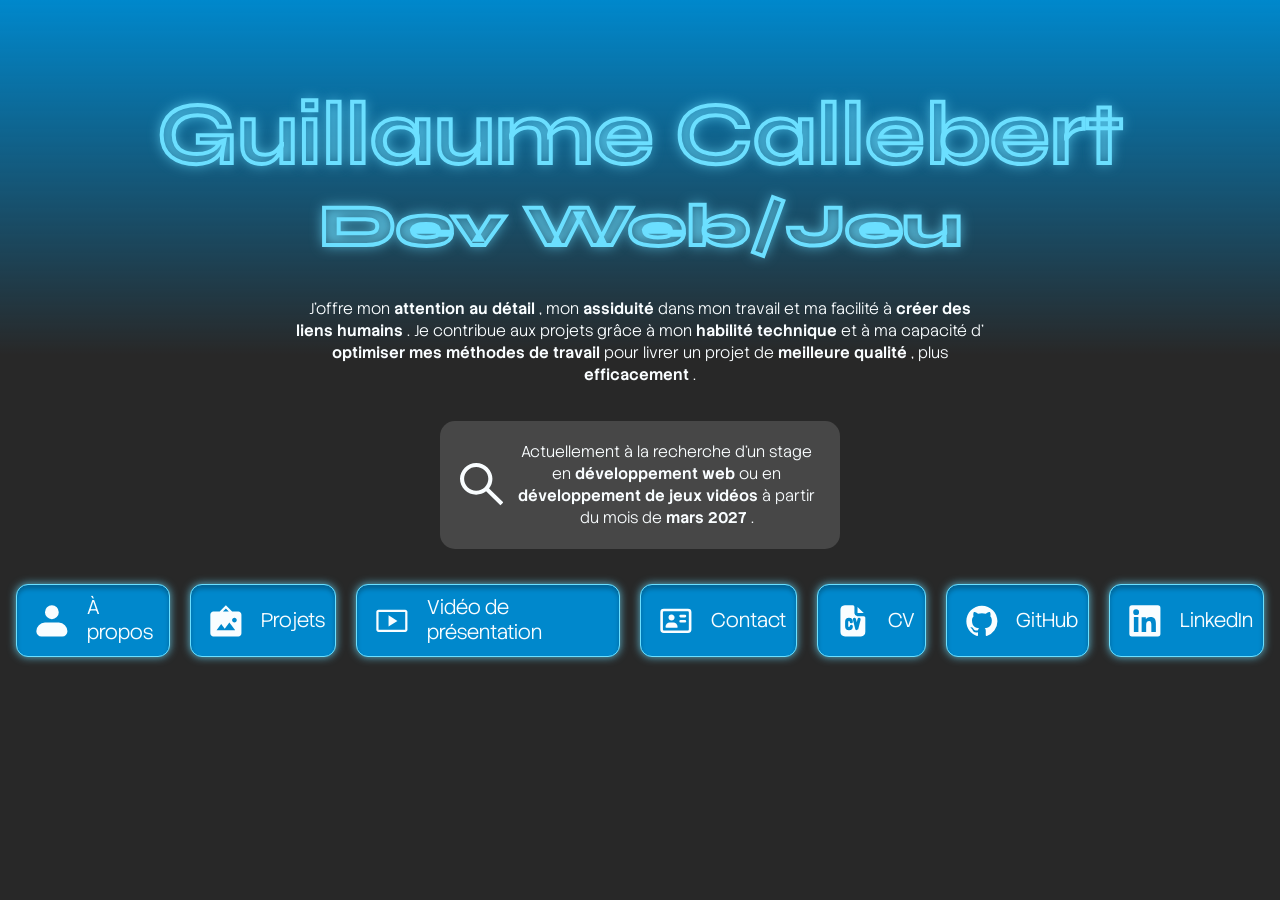
==== index.html @ 810b23ae "rerefix" ====
<!doctype html>
<html lang="fr">

<head>
    <meta charset="utf-8" />
    <meta name="viewport" content="width=device-width, initial-scale=1.0" />
    <title>Guillaume Callebert</title>

    <link rel="stylesheet" href="styles/main.css" />

    <script src="scripts/main.js" defer></script>
</head>

<body style="position: relative">
    <div class="contactmodal modalhidden" data-component="ContactModal">
        <div class="contactmodalbox">
            <div class="contactintro">
                <h1>Je pique votre curiosité?</h1>
            </div>
            <div class="contactmethods">
                <div class="contactmethodstop">
                    <div class="contactmethod">
                        <h4>Par téléphone</h4>
                        <a class="button" href="tel:+15149223004">
                            <div class="button-icon">
                                <svg class="icon icon--md icon--stroke">
                                    <use href="#icon-Phone"></use>
                                </svg>
                            </div>
                            <div class="button-title">(514) 922-3004</div>
                        </a>
                    </div>
                    <div class="contactmethod">
                        <h4>Par texto</h4>
                        <a class="button" href="sms:+15149223004">
                            <div class="button-icon">
                                <svg class="icon icon--md">
                                    <use href="#icon-Text"></use>
                                </svg>
                            </div>
                            <div class="button-title">(514) 922-3004</div>
                        </a>
                    </div>
                </div>
                <div class="contactmethodsbottom">
                    <div class="contactmethod">
                        <h4>Par courriel</h4>
                        <a class="button" href="mailto:gcallebert@outlook.com">
                            <div class="button-icon">
                                <svg class="icon icon--md">
                                    <use href="#icon-Mail"></use>
                                </svg>
                            </div>
                            <div class="button-title">gcallebert@outlook.com</div>
                        </a>
                    </div>
                </div>
            </div>
            <div class="button modalclose">
                <div class="button-icon">
                    <svg class="icon icon--md icon--circle">
                        <use href="#icon-Exit"></use>
                    </svg>
                </div>
                <div class="button-title">Fermer</div>
            </div>
        </div>
    </div>
    <div class="hub">
        <div class="wrapper">
            <div class="logo-name">
                <div class="top">Guillaume Callebert</div>
                <div class="bottom">Dev Web/Jeu</div>
            </div>
            <div class="intro-text">
                <p>
                    J’offre mon
                    <strong>attention au détail</strong>
                    , mon
                    <strong>assiduité</strong>
                    dans mon travail et ma facilité à
                    <strong>créer des liens humains</strong>
                    . Je contribue aux projets grâce à mon
                    <strong>habilité technique</strong>
                    et à ma capacité d’
                    <strong>optimiser mes méthodes de travail</strong>
                    pour livrer un projet de
                    <strong>meilleure qualité</strong>
                    , plus
                    <strong>efficacement</strong>
                    .
                </p>
            </div>
            <div class="status-box">
                <svg class="icon icon--lg">
                    <use href="#icon-Loupe"></use>
                </svg>
                <p>
                    Actuellement à la recherche d’un stage en
                    <strong>développement web</strong>
                    ou en
                    <strong>développement de jeux vidéos</strong>
                    à partir du mois de
                    <strong>mars 2027</strong>
                    .
                </p>
            </div>
            <div class="button-bar">
                <a class="button hub-button" href="aboutme.html">
                    <div class="button-icon">
                        <svg class="icon icon--md">
                            <use href="#icon-AboutMe"></use>
                        </svg>
                    </div>
                    <div class="button-title">À propos</div>
                </a>
                <a class="button hub-button">
                    <div class="button-icon">
                        <svg class="icon icon--md">
                            <use href="#icon-Projets"></use>
                        </svg>
                    </div>
                    <div class="button-title">Projets</div>
                </a>
                <a class="button hub-button" href="aboutme.html#videopresentation">
                    <div class="button-icon">
                        <svg class="icon icon--md">
                            <use href="#icon-Video"></use>
                        </svg>
                    </div>
                    <div class="button-title">Vidéo de présentation</div>
                </a>
                <a class="button hub-button modalopen">
                    <div class="button-icon">
                        <svg class="icon icon--md">
                            <use href="#icon-Contact"></use>
                        </svg>
                    </div>
                    <div class="button-title">Contact</div>
                </a>
                <a class="button hub-button">
                    <div class="button-icon">
                        <svg class="icon icon--md">
                            <use href="#icon-CV"></use>
                        </svg>
                    </div>
                    <div class="button-title">CV</div>
                </a>
                <a class="button hub-button" href="https://github.com/guillaumecallebert" target="_blank">
                    <div class="button-icon">
                        <svg class="icon icon--md">
                            <use href="#icon-GitHub"></use>
                        </svg>
                    </div>
                    <div class="button-title">GitHub</div>
                </a>
                <a class="button hub-button" href="https://www.linkedin.com/in/guillaumecallebert/" target="_blank">
                    <div class="button-icon">
                        <svg class="icon icon--md">
                            <use href="#icon-Linkedin"></use>
                        </svg>
                    </div>
                    <div class="button-title">LinkedIn</div>
                </a>
            </div>
        </div>
    </div>
</body>

</html>
---- styles/main.css ----
@charset "UTF-8";
@import url("https://fonts.googleapis.com/css2?family=Anonymous+Pro:ital,wght@0,400;0,700;1,400;1,700&family=Stack+Sans+Headline:wght@200..700&family=Stack+Sans+Text:wght@200..700&family=Syne:wght@400..800&display=swap");
/* ==========================================================================
   cover / tools
   ========================================================================== */
/* ==========================================================================
   cover / typo
   ========================================================================== */
/* ==========================================================================
   COLORS / SETTINGS
   ========================================================================== */
:root {
  --color-white: #f9fdff;
  --color-black: #282828;
  --color-primary: #0088cc;
  --color-secondary: #6bdfff;
  --color-bg-primary: var(--color-black);
  --color-bg-secondary: #474747;
}

/* ==========================================================================
   FONTS / SETTINGS
   ========================================================================== */
:root {
  --font-primary: 'Stack Sans Headline', sans-serif;
  --font-secondary: 'Anonymous Pro', monospace;
  --font-text: 'Stack Sans Text', sans-serif;
  --font-logo: 'Syne', sans-serif;
  --font-size-h1: clamp(1.5rem, 0.63vw + 1.31rem, 1.88rem);
  --font-size-h2: clamp(1rem, 0.83vw + 0.75rem, 1.5rem);
  --font-size-h3: clamp(1rem, 0.83vw + 0.75rem, 1.5rem);
  --font-size-content: clamp(0.75rem, 0.42vw + 0.63rem, 1rem);
  --font-size-button: clamp(0.88rem, 0.73vw + 0.66rem, 1.31rem);
  --font-size-logo-top: clamp(2.04rem, 6.9vw + -0.03rem, 6.18rem);
  --font-size-logo-bottom: clamp(1.29rem, 4.72vw + -0.13rem, 4.12rem);
  --font-size-btn-nav: clamp(0.69rem, 0.94vw + 0.41rem, 1.25rem);
}

p {
  margin: 0;
  font-family: var(--font-text);
  font-size: clamp(0.75rem, 0.42vw + 0.63rem, 1rem);
  font-weight: 200;
  line-height: 22px;
}
pstrong {
  font-weight: 600;
}

/* ==========================================================================
   DIMENSIONS / SETTINGS
   ========================================================================== */
:root {
  --spacing-xs: 1rem;
  --spacing-sm: 2rem;
  --spacing-md: 4rem;
  --spacing-lg: 6rem;
  --grid-gap: 30px;
}

/* ==========================================================================
   easing / settings
   ========================================================================== */
/*! normalize.css v8.0.1 | MIT License | github.com/necolas/normalize.css */
/* Document
   ========================================================================== */
/**
 * 1. Correct the line height in all browsers.
 * 2. Prevent adjustments of font size after orientation changes in iOS.
 */
html {
  line-height: 1.15; /* 1 */
  -webkit-text-size-adjust: 100%; /* 2 */
}

/* Sections
   ========================================================================== */
/**
 * Remove the margin in all browsers.
 */
body {
  margin: 0;
}

/**
 * Render the `main` element consistently in IE.
 */
main {
  display: block;
}

/**
 * Correct the font size and margin on `h1` elements within `section` and
 * `article` contexts in Chrome, Firefox, and Safari.
 */
h1 {
  font-size: 2em;
  margin: 0.67em 0;
}

/* Grouping content
   ========================================================================== */
/**
 * 1. Add the correct box sizing in Firefox.
 * 2. Show the overflow in Edge and IE.
 */
hr {
  box-sizing: content-box; /* 1 */
  height: 0; /* 1 */
  overflow: visible; /* 2 */
}

/**
 * 1. Correct the inheritance and scaling of font size in all browsers.
 * 2. Correct the odd `em` font sizing in all browsers.
 */
pre {
  font-family: monospace, monospace; /* 1 */
  font-size: 1em; /* 2 */
}

/* Text-level semantics
   ========================================================================== */
/**
 * Remove the gray background on active links in IE 10.
 */
a {
  background-color: transparent;
}

/**
 * 1. Remove the bottom border in Chrome 57-
 * 2. Add the correct text decoration in Chrome, Edge, IE, Opera, and Safari.
 */
abbr[title] {
  border-bottom: none; /* 1 */
  text-decoration: underline; /* 2 */
  -webkit-text-decoration: underline dotted;
          text-decoration: underline dotted; /* 2 */
}

/**
 * Add the correct font weight in Chrome, Edge, and Safari.
 */
b,
strong {
  font-weight: bolder;
}

/**
 * 1. Correct the inheritance and scaling of font size in all browsers.
 * 2. Correct the odd `em` font sizing in all browsers.
 */
code,
kbd,
samp {
  font-family: monospace, monospace; /* 1 */
  font-size: 1em; /* 2 */
}

/**
 * Add the correct font size in all browsers.
 */
small {
  font-size: 80%;
}

/**
 * Prevent `sub` and `sup` elements from affecting the line height in
 * all browsers.
 */
sub,
sup {
  font-size: 75%;
  line-height: 0;
  position: relative;
  vertical-align: baseline;
}

sub {
  bottom: -0.25em;
}

sup {
  top: -0.5em;
}

/* Embedded content
   ========================================================================== */
/**
 * Remove the border on images inside links in IE 10.
 */
img {
  border-style: none;
}

/* Forms
   ========================================================================== */
/**
 * 1. Change the font styles in all browsers.
 * 2. Remove the margin in Firefox and Safari.
 */
button,
input,
optgroup,
select,
textarea {
  font-family: inherit; /* 1 */
  font-size: 100%; /* 1 */
  line-height: 1.15; /* 1 */
  margin: 0; /* 2 */
}

/**
 * Show the overflow in IE.
 * 1. Show the overflow in Edge.
 */
button,
input { /* 1 */
  overflow: visible;
}

/**
 * Remove the inheritance of text transform in Edge, Firefox, and IE.
 * 1. Remove the inheritance of text transform in Firefox.
 */
button,
select { /* 1 */
  text-transform: none;
}

/**
 * Correct the inability to style clickable types in iOS and Safari.
 */
button,
[type=button],
[type=reset],
[type=submit] {
  -webkit-appearance: button;
}

/**
 * Remove the inner border and padding in Firefox.
 */
button::-moz-focus-inner,
[type=button]::-moz-focus-inner,
[type=reset]::-moz-focus-inner,
[type=submit]::-moz-focus-inner {
  border-style: none;
  padding: 0;
}

/**
 * Restore the focus styles unset by the previous rule.
 */
button:-moz-focusring,
[type=button]:-moz-focusring,
[type=reset]:-moz-focusring,
[type=submit]:-moz-focusring {
  outline: 1px dotted ButtonText;
}

/**
 * Correct the padding in Firefox.
 */
fieldset {
  padding: 0.35em 0.75em 0.625em;
}

/**
 * 1. Correct the text wrapping in Edge and IE.
 * 2. Correct the color inheritance from `fieldset` elements in IE.
 * 3. Remove the padding so developers are not caught out when they zero out
 *    `fieldset` elements in all browsers.
 */
legend {
  box-sizing: border-box; /* 1 */
  color: inherit; /* 2 */
  display: table; /* 1 */
  max-width: 100%; /* 1 */
  padding: 0; /* 3 */
  white-space: normal; /* 1 */
}

/**
 * Add the correct vertical alignment in Chrome, Firefox, and Opera.
 */
progress {
  vertical-align: baseline;
}

/**
 * Remove the default vertical scrollbar in IE 10+.
 */
textarea {
  overflow: auto;
}

/**
 * 1. Add the correct box sizing in IE 10.
 * 2. Remove the padding in IE 10.
 */
[type=checkbox],
[type=radio] {
  box-sizing: border-box; /* 1 */
  padding: 0; /* 2 */
}

/**
 * Correct the cursor style of increment and decrement buttons in Chrome.
 */
[type=number]::-webkit-inner-spin-button,
[type=number]::-webkit-outer-spin-button {
  height: auto;
}

/**
 * 1. Correct the odd appearance in Chrome and Safari.
 * 2. Correct the outline style in Safari.
 */
[type=search] {
  -webkit-appearance: textfield; /* 1 */
  outline-offset: -2px; /* 2 */
}

/**
 * Remove the inner padding in Chrome and Safari on macOS.
 */
[type=search]::-webkit-search-decoration {
  -webkit-appearance: none;
}

/**
 * 1. Correct the inability to style clickable types in iOS and Safari.
 * 2. Change font properties to `inherit` in Safari.
 */
::-webkit-file-upload-button {
  -webkit-appearance: button; /* 1 */
  font: inherit; /* 2 */
}

/* Interactive
   ========================================================================== */
/*
 * Add the correct display in Edge, IE 10+, and Firefox.
 */
details {
  display: block;
}

/*
 * Add the correct display in all browsers.
 */
summary {
  display: list-item;
}

/* Misc
   ========================================================================== */
/**
 * Add the correct display in IE 10+.
 */
template {
  display: none;
}

/**
 * Add the correct display in IE 10.
 */
[hidden] {
  display: none;
}

/* ==========================================================================
   RESET / GENERIC
   ========================================================================== */
html {
  box-sizing: border-box;
}

*,
*:before,
*:after {
  box-sizing: inherit;
}

img {
  max-width: 100%;
}

/* ==========================================================================
   BODY / ELEMENT
   Le body permet d'initialiser les propriétés générales de la page.
   Les éléments de la page vont hérités des propriétés inscrite dans body
   ========================================================================== */
html {
  scroll-behavior: smooth;
}

body {
  color: var(--color-white);
  background-size: cover;
  font-family: var(--font-primary);
  font-size: var(--font-size-content);
  line-height: 1.6;
  overflow-x: hidden;
  background-repeat: no-repeat;
  background-color: var(--color-bg-primary);
  position: relative;
}

a {
  color: inherit;
  text-decoration: none;
}

@view-transition {
  navigation: auto;
}
/* 1. Define the slide-in animation */
@keyframes slide-in {
  from {
    transform: translateX(100vw);
  }
  to {
    transform: translateX(0);
  }
}
/* 2. Turn off the default animation for the old page */
::view-transition-old(root) {
  animation: none;
}

/* 3. Apply the slide-in to the new page */
::view-transition-new(root) {
  animation: slide-in 0.4s ease-in-out;
}

strong {
  font-weight: 600;
}

ul {
  list-style-type: none;
  margin: 0;
  padding: 0;
}

/* ==========================================================================
   HEADINGS / ELEMENT
   ========================================================================== */
h1,
h2,
h3,
h4,
h5,
h6 {
  font-family: var(--font-primary);
  margin: 0;
}

h1 {
  font-size: var(--font-size-h1);
  font-weight: 700;
  line-height: 138%;
}
h1.alt {
  font-family: var(--font-logo);
  font-weight: 600;
}

h2 {
  font-size: var(--font-size-h2);
  font-weight: 400;
  line-height: 138%;
}
h2strong {
  font-weight: 700;
}
h2.light {
  font-weight: 300;
}

h3 {
  font-size: var(--font-size-h3);
  font-family: var(--font-secondary);
  font-weight: 400;
  font-style: italic;
  line-height: 138%;
}

h4 {
  font-size: var(--font-size-h4);
  font-family: var(--font-secondary);
  font-weight: 400;
  font-style: italic;
  line-height: 129%;
}

h5 {
  font-size: var(--font-size-h5);
  font-family: var(--font-logo);
  font-weight: 400;
  line-height: 129%;
}

h6 {
  font-size: var(--font-size-h6);
}

/* ==========================================================================
   LINKS / ELEMENTS
   Style de base de tous les liens et bouton du site
   ========================================================================== */
a {
  text-decoration: none;
  transition: all 0.2s ease-in-out;
}
a:hover {
  color: var(--color-secondary);
  cursor: pointer;
}
a.disabled {
  opacity: 0.8;
}

/* ==========================================================================
   WRAPPER / ELEMENT
   ========================================================================== */
.wrapper {
  max-width: 1440px;
  margin: 0 auto;
  padding: 0 var(--spacing-xs);
}

/**
 * Swiper 14.3.0
 * Most modern mobile touch slider and framework with hardware accelerated transitions
 * https://swiperjs.com
 *
 * Copyright 2014-2026 Vladimir Kharlampidi
 *
 * Released under the MIT License
 *
 * Released on: September 28, 2026
 */
:root {
  --swiper-theme-color: #007aff;
  /*
  --swiper-preloader-color: var(--swiper-theme-color);
  --swiper-wrapper-transition-timing-function: initial;
  */
}

:host {
  position: relative;
  display: block;
  margin-left: auto;
  margin-right: auto;
  z-index: 1;
}

.swiper {
  margin-left: auto;
  margin-right: auto;
  position: relative;
  overflow: hidden;
  list-style: none;
  padding: 0;
  /* Fix of Webkit flickering */
  z-index: 1;
  display: block;
}

.swiper-vertical > .swiper-wrapper {
  flex-direction: column;
}

.swiper-wrapper {
  position: relative;
  width: 100%;
  height: 100%;
  z-index: 1;
  display: flex;
  transition-property: transform;
  transition-timing-function: var(--swiper-wrapper-transition-timing-function, initial);
  box-sizing: content-box;
}

.swiper-android .swiper-slide,
.swiper-ios .swiper-slide,
.swiper-wrapper {
  transform: translate3d(0px, 0, 0);
}

.swiper-horizontal {
  touch-action: pan-y;
}

.swiper-vertical {
  touch-action: pan-x;
}

.swiper-slide {
  flex-shrink: 0;
  width: 100%;
  height: 100%;
  position: relative;
  transition-property: transform;
  display: block;
}

.swiper-slide-invisible-blank {
  visibility: hidden;
}

/* Auto Height */
.swiper-autoheight,
.swiper-autoheight .swiper-slide {
  height: auto;
}

.swiper-autoheight .swiper-wrapper {
  align-items: flex-start;
  transition-property: transform, height;
}

.swiper-backface-hidden .swiper-slide {
  transform: translateZ(0);
  backface-visibility: hidden;
}

/* 3D Effects */
.swiper-3d.swiper-css-mode .swiper-wrapper {
  perspective: 1200px;
}

.swiper-3d .swiper-wrapper {
  transform-style: preserve-3d;
}

.swiper-3d {
  perspective: 1200px;
  .swiper-slide,
  .swiper-cube-shadow {
    transform-style: preserve-3d;
  }
}

/* CSS Mode */
.swiper-css-mode {
  > .swiper-wrapper {
    overflow: auto;
    scrollbar-width: none; /* For Firefox */
    -ms-overflow-style: none; /* For Internet Explorer and Edge */
    &::-webkit-scrollbar {
      display: none;
    }
  }
  > .swiper-wrapper > .swiper-slide {
    scroll-snap-align: start start;
  }
  &.swiper-horizontal {
    > .swiper-wrapper {
      scroll-snap-type: x mandatory;
    }
    > .swiper-wrapper > .swiper-slide:first-child {
      margin-inline-start: var(--swiper-slides-offset-before);
      scroll-margin-inline-start: var(--swiper-slides-offset-before);
    }
    > .swiper-wrapper > .swiper-slide:last-child {
      margin-inline-end: var(--swiper-slides-offset-after);
    }
  }
  &.swiper-vertical {
    > .swiper-wrapper {
      scroll-snap-type: y mandatory;
    }
    > .swiper-wrapper > .swiper-slide:first-child {
      margin-block-start: var(--swiper-slides-offset-before);
      scroll-margin-block-start: var(--swiper-slides-offset-before);
    }
    > .swiper-wrapper > .swiper-slide:last-child {
      margin-block-end: var(--swiper-slides-offset-after);
    }
  }
  &.swiper-free-mode {
    > .swiper-wrapper {
      scroll-snap-type: none;
    }
    > .swiper-wrapper > .swiper-slide {
      scroll-snap-align: none;
    }
  }
  &.swiper-centered {
    > .swiper-wrapper::before {
      content: "";
      flex-shrink: 0;
      order: 9999;
    }
    > .swiper-wrapper > .swiper-slide {
      scroll-snap-align: center center;
      scroll-snap-stop: always;
    }
  }
  &.swiper-centered.swiper-horizontal {
    > .swiper-wrapper > .swiper-slide:first-child {
      margin-inline-start: var(--swiper-centered-offset-before);
    }
    > .swiper-wrapper::before {
      height: 100%;
      min-height: 1px;
      width: var(--swiper-centered-offset-after);
    }
  }
  &.swiper-centered.swiper-vertical {
    > .swiper-wrapper > .swiper-slide:first-child {
      margin-block-start: var(--swiper-centered-offset-before);
    }
    > .swiper-wrapper::before {
      width: 100%;
      min-width: 1px;
      height: var(--swiper-centered-offset-after);
    }
  }
}

/* Slide styles start */
/* 3D Shadows */
.swiper-3d {
  .swiper-slide-shadow,
  .swiper-slide-shadow-left,
  .swiper-slide-shadow-right,
  .swiper-slide-shadow-top,
  .swiper-slide-shadow-bottom,
  .swiper-slide-shadow,
  .swiper-slide-shadow-left,
  .swiper-slide-shadow-right,
  .swiper-slide-shadow-top,
  .swiper-slide-shadow-bottom {
    position: absolute;
    left: 0;
    top: 0;
    width: 100%;
    height: 100%;
    pointer-events: none;
    z-index: 10;
  }
  .swiper-slide-shadow {
    background: rgba(0, 0, 0, 0.15);
  }
  .swiper-slide-shadow-left {
    background-image: linear-gradient(to left, rgba(0, 0, 0, 0.5), rgba(0, 0, 0, 0));
  }
  .swiper-slide-shadow-right {
    background-image: linear-gradient(to right, rgba(0, 0, 0, 0.5), rgba(0, 0, 0, 0));
  }
  .swiper-slide-shadow-top {
    background-image: linear-gradient(to top, rgba(0, 0, 0, 0.5), rgba(0, 0, 0, 0));
  }
  .swiper-slide-shadow-bottom {
    background-image: linear-gradient(to bottom, rgba(0, 0, 0, 0.5), rgba(0, 0, 0, 0));
  }
}

.swiper-lazy-preloader {
  width: 42px;
  height: 42px;
  position: absolute;
  left: 50%;
  top: 50%;
  margin-left: -21px;
  margin-top: -21px;
  z-index: 10;
  transform-origin: 50%;
  box-sizing: border-box;
  border: 4px solid var(--swiper-preloader-color, var(--swiper-theme-color));
  border-radius: 50%;
  border-top-color: transparent;
}

.swiper:not(.swiper-watch-progress),
.swiper-watch-progress .swiper-slide-visible {
  .swiper-lazy-preloader {
    animation: swiper-preloader-spin 1s infinite linear;
  }
}

.swiper-lazy-preloader-white {
  --swiper-preloader-color: #fff;
}

.swiper-lazy-preloader-black {
  --swiper-preloader-color: #000;
}

@keyframes swiper-preloader-spin {
  0% {
    transform: rotate(0deg);
  }
  100% {
    transform: rotate(360deg);
  }
}
/* Slide styles end */
.swiper-virtual .swiper-slide {
  -webkit-backface-visibility: hidden;
  transform: translateZ(0);
}

.swiper-virtual.swiper-css-mode {
  .swiper-wrapper::after {
    content: "";
    position: absolute;
    left: 0;
    top: 0;
    pointer-events: none;
  }
}

.swiper-virtual.swiper-css-mode.swiper-horizontal {
  .swiper-wrapper::after {
    height: 1px;
    width: var(--swiper-virtual-size);
  }
}

.swiper-virtual.swiper-css-mode.swiper-vertical {
  .swiper-wrapper::after {
    width: 1px;
    height: var(--swiper-virtual-size);
  }
}

:root {
  --swiper-navigation-size: 44px;
  /*
  --swiper-navigation-top-offset: 50%;
  --swiper-navigation-sides-offset: 4px;
  --swiper-navigation-color: var(--swiper-theme-color);
  */
}

.swiper-button-prev,
.swiper-button-next {
  position: absolute;
  width: var(--swiper-navigation-size);
  height: var(--swiper-navigation-size);
  z-index: 10;
  cursor: pointer;
  display: flex;
  align-items: center;
  justify-content: center;
  color: var(--swiper-navigation-color, var(--swiper-theme-color));
  &.swiper-button-disabled {
    opacity: 0.35;
    cursor: auto;
    pointer-events: none;
  }
  &.swiper-button-hidden {
    opacity: 0;
    cursor: auto;
    pointer-events: none;
  }
  .swiper-navigation-disabled & {
    display: none !important;
  }
  ::slotted(svg),
  svg {
    width: 100%;
    height: 100%;
    -o-object-fit: contain;
       object-fit: contain;
    transform-origin: center;
    fill: currentColor;
    pointer-events: none;
  }
}

.swiper-button-lock {
  display: none;
}

.swiper-button-prev,
.swiper-button-next {
  top: var(--swiper-navigation-top-offset, 50%);
  margin-top: calc(0px - var(--swiper-navigation-size) / 2);
}

.swiper-button-prev {
  left: var(--swiper-navigation-sides-offset, 4px);
  right: auto;
  ::slotted(.swiper-navigation-icon),
  .swiper-navigation-icon {
    transform: rotate(180deg);
  }
}

.swiper-button-next {
  right: var(--swiper-navigation-sides-offset, 4px);
  left: auto;
}

.swiper-horizontal {
  .swiper-button-prev,
  .swiper-button-next,
  ~ .swiper-button-prev,
  ~ .swiper-button-next {
    top: var(--swiper-navigation-top-offset, 50%);
    margin-top: calc(0px - var(--swiper-navigation-size) / 2);
    margin-left: 0;
  }
  .swiper-button-prev,
  & ~ .swiper-button-prev,
  &.swiper-rtl .swiper-button-next,
  &.swiper-rtl ~ .swiper-button-next {
    left: var(--swiper-navigation-sides-offset, 4px);
    right: auto;
  }
  .swiper-button-next,
  & ~ .swiper-button-next,
  &.swiper-rtl .swiper-button-prev,
  &.swiper-rtl ~ .swiper-button-prev {
    right: var(--swiper-navigation-sides-offset, 4px);
    left: auto;
  }
  .swiper-button-prev,
  & ~ .swiper-button-prev,
  &.swiper-rtl .swiper-button-next,
  &.swiper-rtl ~ .swiper-button-next {
    ::slotted(.swiper-navigation-icon),
    .swiper-navigation-icon {
      transform: rotate(180deg);
    }
  }
  &.swiper-rtl .swiper-button-prev,
  &.swiper-rtl ~ .swiper-button-prev {
    ::slotted(.swiper-navigation-icon),
    .swiper-navigation-icon {
      transform: rotate(0deg);
    }
  }
}

.swiper-vertical {
  .swiper-button-prev,
  .swiper-button-next,
  ~ .swiper-button-prev,
  ~ .swiper-button-next {
    left: var(--swiper-navigation-top-offset, 50%);
    right: auto;
    margin-left: calc(0px - var(--swiper-navigation-size) / 2);
    margin-top: 0;
  }
  .swiper-button-prev,
  ~ .swiper-button-prev {
    top: var(--swiper-navigation-sides-offset, 4px);
    bottom: auto;
    ::slotted(.swiper-navigation-icon),
    .swiper-navigation-icon {
      transform: rotate(-90deg);
    }
  }
  .swiper-button-next,
  ~ .swiper-button-next {
    bottom: var(--swiper-navigation-sides-offset, 4px);
    top: auto;
    ::slotted(.swiper-navigation-icon),
    .swiper-navigation-icon {
      transform: rotate(90deg);
    }
  }
}

:root {
  /*
  --swiper-pagination-color: var(--swiper-theme-color);
  --swiper-pagination-left: auto;
  --swiper-pagination-right: 8px;
  --swiper-pagination-bottom: 8px;
  --swiper-pagination-top: auto;
  --swiper-pagination-fraction-color: inherit;
  --swiper-pagination-progressbar-bg-color: rgba(0,0,0,0.25);
  --swiper-pagination-progressbar-size: 4px;
  --swiper-pagination-bullet-size: 8px;
  --swiper-pagination-bullet-width: 8px;
  --swiper-pagination-bullet-height: 8px;
  --swiper-pagination-bullet-border-radius: 50%;
  --swiper-pagination-bullet-inactive-color: #000;
  --swiper-pagination-bullet-inactive-opacity: 0.2;
  --swiper-pagination-bullet-opacity: 1;
  --swiper-pagination-bullet-horizontal-gap: 4px;
  --swiper-pagination-bullet-vertical-gap: 6px;
  */
}

.swiper-pagination {
  position: absolute;
  text-align: center;
  transition: 300ms opacity;
  transform: translate3d(0, 0, 0);
  z-index: 10;
  &.swiper-pagination-hidden {
    opacity: 0;
  }
  .swiper-pagination-disabled > &,
  &.swiper-pagination-disabled {
    display: none !important;
  }
}

/* Common Styles */
.swiper-pagination-fraction,
.swiper-pagination-custom,
.swiper-horizontal > .swiper-pagination-bullets,
.swiper-pagination-bullets.swiper-pagination-horizontal {
  bottom: var(--swiper-pagination-bottom, 8px);
  top: var(--swiper-pagination-top, auto);
  left: 0;
  width: 100%;
}

/* Bullets */
.swiper-pagination-bullets-dynamic {
  overflow: hidden;
  font-size: 0;
  .swiper-pagination-bullet {
    transform: scale(0.33);
    position: relative;
  }
  .swiper-pagination-bullet-active {
    transform: scale(1);
  }
  .swiper-pagination-bullet-active-main {
    transform: scale(1);
  }
  .swiper-pagination-bullet-active-prev {
    transform: scale(0.66);
  }
  .swiper-pagination-bullet-active-prev-prev {
    transform: scale(0.33);
  }
  .swiper-pagination-bullet-active-next {
    transform: scale(0.66);
  }
  .swiper-pagination-bullet-active-next-next {
    transform: scale(0.33);
  }
}

.swiper-pagination-bullet {
  width: var(--swiper-pagination-bullet-width, var(--swiper-pagination-bullet-size, 8px));
  height: var(--swiper-pagination-bullet-height, var(--swiper-pagination-bullet-size, 8px));
  display: inline-block;
  border-radius: var(--swiper-pagination-bullet-border-radius, 50%);
  background: var(--swiper-pagination-bullet-inactive-color, #000);
  opacity: var(--swiper-pagination-bullet-inactive-opacity, 0.2);
  button& {
    border: none;
    margin: 0;
    padding: 0;
    box-shadow: none;
    -webkit-appearance: none;
       -moz-appearance: none;
            appearance: none;
  }
  .swiper-pagination-clickable & {
    cursor: pointer;
  }
  &:only-child {
    display: none !important;
  }
}

.swiper-pagination-bullet-active {
  opacity: var(--swiper-pagination-bullet-opacity, 1);
  background: var(--swiper-pagination-color, var(--swiper-theme-color));
}

.swiper-vertical > .swiper-pagination-bullets,
.swiper-pagination-vertical.swiper-pagination-bullets {
  right: var(--swiper-pagination-right, 8px);
  left: var(--swiper-pagination-left, auto);
  top: 50%;
  transform: translate3d(0px, -50%, 0);
  .swiper-pagination-bullet {
    margin: var(--swiper-pagination-bullet-vertical-gap, 6px) 0;
    display: block;
  }
  &.swiper-pagination-bullets-dynamic {
    top: 50%;
    transform: translateY(-50%);
    width: 8px;
    .swiper-pagination-bullet {
      display: inline-block;
      transition: 200ms transform, 200ms top;
    }
  }
}

.swiper-horizontal > .swiper-pagination-bullets,
.swiper-pagination-horizontal.swiper-pagination-bullets {
  .swiper-pagination-bullet {
    margin: 0 var(--swiper-pagination-bullet-horizontal-gap, 4px);
  }
  &.swiper-pagination-bullets-dynamic {
    left: 50%;
    transform: translateX(-50%);
    white-space: nowrap;
    .swiper-pagination-bullet {
      transition: 200ms transform, 200ms left;
    }
  }
}

.swiper-horizontal.swiper-rtl > .swiper-pagination-bullets-dynamic .swiper-pagination-bullet {
  transition: 200ms transform, 200ms right;
}

/* Fraction */
.swiper-pagination-fraction {
  color: var(--swiper-pagination-fraction-color, inherit);
}

/* Progress */
.swiper-pagination-progressbar {
  background: var(--swiper-pagination-progressbar-bg-color, rgba(0, 0, 0, 0.25));
  position: absolute;
  .swiper-pagination-progressbar-fill {
    background: var(--swiper-pagination-color, var(--swiper-theme-color));
    position: absolute;
    left: 0;
    top: 0;
    width: 100%;
    height: 100%;
    transform: scale(0);
    transform-origin: left top;
  }
  .swiper-rtl & .swiper-pagination-progressbar-fill {
    transform-origin: right top;
  }
  .swiper-horizontal > &,
  &.swiper-pagination-horizontal,
  .swiper-vertical > &.swiper-pagination-progressbar-opposite,
  &.swiper-pagination-vertical.swiper-pagination-progressbar-opposite {
    width: 100%;
    height: var(--swiper-pagination-progressbar-size, 4px);
    left: 0;
    top: 0;
  }
  .swiper-vertical > &,
  &.swiper-pagination-vertical,
  .swiper-horizontal > &.swiper-pagination-progressbar-opposite,
  &.swiper-pagination-horizontal.swiper-pagination-progressbar-opposite {
    width: var(--swiper-pagination-progressbar-size, 4px);
    height: 100%;
    left: 0;
    top: 0;
  }
}

.swiper-pagination-lock {
  display: none;
}

:root {
  /*
  --swiper-scrollbar-border-radius: 10px;
  --swiper-scrollbar-top: auto;
  --swiper-scrollbar-bottom: 4px;
  --swiper-scrollbar-left: auto;
  --swiper-scrollbar-right: 4px;
  --swiper-scrollbar-sides-offset: 1%;
  --swiper-scrollbar-bg-color: rgba(0, 0, 0, 0.1);
  --swiper-scrollbar-drag-bg-color: rgba(0, 0, 0, 0.5);
  --swiper-scrollbar-size: 4px;
  */
}

.swiper-scrollbar {
  border-radius: var(--swiper-scrollbar-border-radius, 10px);
  position: relative;
  touch-action: none;
  background: var(--swiper-scrollbar-bg-color, rgba(0, 0, 0, 0.1));
  .swiper-scrollbar-disabled > &,
  &.swiper-scrollbar-disabled {
    display: none !important;
  }
  .swiper-horizontal > &,
  &.swiper-scrollbar-horizontal {
    position: absolute;
    left: var(--swiper-scrollbar-sides-offset, 1%);
    bottom: var(--swiper-scrollbar-bottom, 4px);
    top: var(--swiper-scrollbar-top, auto);
    z-index: 50;
    height: var(--swiper-scrollbar-size, 4px);
    width: calc(100% - 2 * var(--swiper-scrollbar-sides-offset, 1%));
  }
  .swiper-vertical > &,
  &.swiper-scrollbar-vertical {
    position: absolute;
    left: var(--swiper-scrollbar-left, auto);
    right: var(--swiper-scrollbar-right, 4px);
    top: var(--swiper-scrollbar-sides-offset, 1%);
    z-index: 50;
    width: var(--swiper-scrollbar-size, 4px);
    height: calc(100% - 2 * var(--swiper-scrollbar-sides-offset, 1%));
  }
}

.swiper-scrollbar-drag {
  height: 100%;
  width: 100%;
  position: relative;
  background: var(--swiper-scrollbar-drag-bg-color, rgba(0, 0, 0, 0.5));
  border-radius: var(--swiper-scrollbar-border-radius, 10px);
  left: 0;
  top: 0;
}

.swiper-scrollbar-cursor-drag {
  cursor: move;
}

.swiper-scrollbar-lock {
  display: none;
}

/* Zoom container styles start */
.swiper-zoom-container {
  width: 100%;
  height: 100%;
  display: flex;
  justify-content: center;
  align-items: center;
  text-align: center;
  > img,
  > svg,
  > canvas {
    max-width: 100%;
    max-height: 100%;
    -o-object-fit: contain;
       object-fit: contain;
  }
}

/* Zoom container styles end */
.swiper-slide-zoomed {
  cursor: move;
  touch-action: none;
}

/* a11y */
.swiper .swiper-notification {
  position: absolute;
  left: 0;
  top: 0;
  pointer-events: none;
  opacity: 0;
  z-index: -1000;
}

.swiper-thumbs {
  .swiper-slide-thumb-active {
    /* Styles for active thumb slide */
  }
}

.swiper-free-mode > .swiper-wrapper {
  transition-timing-function: ease-out;
  margin: 0 auto;
}

.swiper-grid > .swiper-wrapper {
  flex-wrap: wrap;
}

.swiper-grid-column > .swiper-wrapper {
  flex-wrap: wrap;
  flex-direction: column;
}

.swiper-fade {
  &.swiper-free-mode {
    .swiper-slide {
      transition-timing-function: ease-out;
    }
  }
  .swiper-slide {
    pointer-events: none;
    transition-property: opacity;
    .swiper-slide {
      pointer-events: none;
    }
  }
  .swiper-slide-active {
    pointer-events: auto;
    & .swiper-slide-active {
      pointer-events: auto;
    }
  }
}

.swiper.swiper-cube {
  overflow: visible;
}

.swiper-cube {
  .swiper-slide {
    pointer-events: none;
    backface-visibility: hidden;
    z-index: 1;
    visibility: hidden;
    transform-origin: 0 0;
    width: 100%;
    height: 100%;
    .swiper-slide {
      pointer-events: none;
    }
  }
  &.swiper-rtl .swiper-slide {
    transform-origin: 100% 0;
  }
  .swiper-slide-active {
    &,
    & .swiper-slide-active {
      pointer-events: auto;
    }
  }
  .swiper-slide-active,
  .swiper-slide-next,
  .swiper-slide-prev {
    pointer-events: auto;
    visibility: visible;
  }
  .swiper-cube-shadow {
    position: absolute;
    left: 0;
    bottom: 0px;
    width: 100%;
    height: 100%;
    opacity: 0.6;
    z-index: 0;
    &:before {
      content: "";
      background: #000;
      position: absolute;
      left: 0;
      top: 0;
      bottom: 0;
      right: 0;
      filter: blur(50px);
    }
  }
}

.swiper-cube {
  .swiper-slide-next + .swiper-slide {
    pointer-events: auto;
    visibility: visible;
  }
}

/* Cube slide shadows start */
.swiper-cube {
  .swiper-slide-shadow-cube.swiper-slide-shadow-top,
  .swiper-slide-shadow-cube.swiper-slide-shadow-bottom,
  .swiper-slide-shadow-cube.swiper-slide-shadow-left,
  .swiper-slide-shadow-cube.swiper-slide-shadow-right {
    z-index: 0;
    backface-visibility: hidden;
  }
}

/* Cube slide shadows end */
.swiper.swiper-flip {
  overflow: visible;
}

.swiper-flip {
  .swiper-slide {
    pointer-events: none;
    backface-visibility: hidden;
    z-index: 1;
    .swiper-slide {
      pointer-events: none;
    }
  }
  .swiper-slide-active {
    &,
    & .swiper-slide-active {
      pointer-events: auto;
    }
  }
}

/* Flip slide shadows start */
.swiper-flip {
  .swiper-slide-shadow-flip.swiper-slide-shadow-top,
  .swiper-slide-shadow-flip.swiper-slide-shadow-bottom,
  .swiper-slide-shadow-flip.swiper-slide-shadow-left,
  .swiper-slide-shadow-flip.swiper-slide-shadow-right {
    z-index: 0;
    backface-visibility: hidden;
  }
}

/* Flip slide shadows end */
.swiper-creative {
  .swiper-slide {
    backface-visibility: hidden;
    overflow: hidden;
    transition-property: transform, opacity, height;
  }
}

.swiper.swiper-cards {
  overflow: visible;
}

.swiper-cards {
  .swiper-slide {
    transform-origin: center bottom;
    backface-visibility: hidden;
    overflow: hidden;
  }
}

.logo-name {
  font-family: var(--font-logo);
  display: flex;
  flex-direction: column;
  align-items: center;
  padding-top: 80px;
  line-height: 1.25;
}
.logo-name .top {
  font-size: var(--font-size-logo-top);
  font-weight: 700;
  text-align: center;
  text-shadow: 0 0 14px rgba(107, 223, 255, 0.8);
  -webkit-text-stroke-width: 4px;
  -webkit-text-stroke-color: var(--color-secondary, #6bdfff);
  color: rgba(255, 255, 255, 0);
}
.logo-name .bottom {
  font-size: var(--font-size-logo-bottom);
  font-weight: 800;
  text-align: center;
  text-shadow: 0 0 14px rgba(107, 223, 255, 0.8);
  -webkit-text-stroke-width: 4px;
  -webkit-text-stroke-color: var(--color-secondary, #6bdfff);
  color: rgba(255, 255, 255, 0);
}

/* ==========================================================================
   icons / component
   ========================================================================== */
.icon {
  fill: currentColor;
  display: inline-block;
  flex: 0 0 auto;
  height: 1em;
  vertical-align: middle;
  width: 1em;
  stroke: transparent;
  transition: all 0.2s ease-in-out;
}

.icon--stroke {
  fill: transparent;
  stroke: currentColor;
}

.icon--fill {
  fill: currentColor;
  stroke: transparent;
}

.icon--full {
  fill: currentColor;
  stroke: currentColor;
}

.icon--xs {
  height: 1.75em;
  width: 1.75em;
}

.icon--sm {
  height: 1.875em;
  width: 1.875em;
}

.icon--md {
  height: 2.5em;
  width: 2.5em;
}

.icon--lg {
  height: 2.813em;
  width: 2.813em;
}

.icon--xl {
  height: 6em;
  width: 6em;
}

.icon--circle {
  display: flex;
  padding: 10px;
  width: 40px;
  height: 40px;
  background-color: var(--color-white);
  border-radius: 100%;
}
.icon--circle use {
  color: var(--color-primary);
}

.hub {
  background: linear-gradient(180deg, #08c 0%, rgba(40, 40, 40, 0) 54%), #282828;
}
.hub .wrapper {
  display: flex;
  flex-direction: column;
  gap: 35px;
  align-items: center;
}
.hub .wrapper .button-bar {
  display: flex;
  flex-direction: row;
  width: 100%;
  justify-content: space-between;
  gap: 20px;
}
.hub .wrapper .intro-text {
  max-width: 700px;
}
.hub .wrapper .intro-text p {
  text-align: center;
}
.hub .wrapper .status-box {
  display: flex;
  flex-direction: row;
  align-items: center;
  gap: 10px;
  padding: 20px;
  max-width: 400px;
  background-color: var(--color-bg-secondary);
  text-align: center;
  border-radius: 15px;
}

.contactmodal.modalhidden {
  display: none;
}
.contactmodal {
  z-index: 1111;
  position: absolute;
  left: 50%;
  transform: translateX(-50%);
  top: 1%;
  display: inline-flex;
  flex-direction: column;
  align-items: center;
  justify-content: center;
  width: 100%;
  height: 100vh;
  text-align: center;
  background: rgba(40, 40, 40, 0.7);
  backdrop-filter: blur(10px);
}
.contactmodal .contactmodalbox {
  background-color: var(--color-bg-secondary);
  border-radius: 50px;
  border: 2px solid #6bdfff;
  box-shadow: 0 0 8px 0 rgba(107, 223, 255, 0.8);
  padding: 45px 30px;
  gap: 25px;
}
.contactmodal .contactmodalbox .contactintro {
  display: flex;
  justify-content: center;
  color: var(--color-secondary);
  margin-bottom: 25px;
}
.contactmodal .contactmodalbox .contactmethods {
  display: flex;
  flex-direction: column;
  align-items: center;
  gap: 25px;
  margin-bottom: 40px;
}
.contactmodal .contactmodalbox .contactmethods .contactmethod {
  display: flex;
  flex-direction: column;
  gap: 10px;
}
.contactmodal .contactmodalbox .contactmethods .contactmethodstop {
  display: flex;
  gap: 25px;
}

.button {
  font-family: var(--font-primary);
  font-size: var(--font-size-button);
  font-weight: 300;
  border-radius: 12px;
  line-height: 129%;
  border: 1px solid var(--color-secondary);
  /* btn_glow */
  box-shadow: 0 0 8px 0 rgba(107, 223, 255, 0.8), 0 4px 4px 0 rgba(0, 0, 0, 0.25) inset;
  display: inline-flex;
  justify-content: center;
  align-items: center;
  background-color: var(--color-primary);
  gap: 10px;
  padding: 10px;
}
.button:hover {
  cursor: pointer;
  background-color: rgba(0, 136, 204, 0);
  filter: drop-shadow(0px 0px 8px rgba(0, 136, 204, 0.8));
}
.button:hover .icon--stroke {
  background-color: transparent;
}
.button:hover .icon--circle {
  border: 2px solid var(--color-secondary);
}
.button:hover .icon--circle use {
  color: var(--color-secondary);
}
.button.hub-button {
  font-weight: 200;
}
.button.modalclose {
  transition: all 0.2s ease-in-out;
  background-color: var(--color-white);
  color: var(--color-black);
  box-shadow: 0 4px 4px 0 rgba(0, 0, 0, 0.25) inset;
  border: none;
}
.button.modalclose:hover {
  background-color: var(--color-black);
  color: var(--color-white);
  filter: none;
}
.button.modalclose:hover .icon--circle {
  border: none;
  filter: none;
  background-color: var(--color-white);
}
.button.modalclose:hover .icon--circle use {
  color: var(--color-black);
}
.button.modalclose .icon--circle {
  background-color: var(--color-black);
}
.button.modalclose .icon--circle use {
  color: var(--color-white);
}

.aboutme {
  background: linear-gradient(180deg, #08c 0%, rgba(40, 40, 40, 0) 13%), #282828;
}
.aboutme h1 {
  color: var(--color-secondary);
}
.aboutme .slogan {
  margin-top: 20px;
}
.aboutme .wrapper {
  display: flex;
  flex-direction: column;
  gap: 120px;
}
.aboutme {
  /*Section about info*/
}
.aboutme .aboutinfo {
  display: flex;
  gap: 30px;
  justify-content: center;
  align-items: center;
}
.aboutme .aboutinfo .who {
  width: 350px;
  padding: 10px;
  display: flex;
  flex-direction: column;
  justify-content: space-between;
  text-align: center;
  align-self: stretch;
}
.aboutme .aboutinfo .who p {
  height: 100%;
  text-align: center;
  text-justify: center;
  padding-top: 25px;
}
.aboutme .aboutinfo .media {
  aspect-ratio: 16/9;
  max-width: 33%;
}
.aboutme .aboutinfo .media img {
  border-radius: 24px;
}
.aboutme .aboutinfo .passions {
  align-self: stretch;
}
.aboutme .aboutinfo .passions ul {
  display: flex;
  flex-direction: column;
  justify-content: space-between;
}
.aboutme .aboutinfo .passions li {
  display: flex;
  align-items: center;
  padding: 12px 0;
  gap: 10px;
}
.aboutme {
  /*Section habiletés techniques*/
}
.aboutme .softskills {
  display: flex;
  flex-direction: column;
  align-items: center;
  gap: 35px;
}
.aboutme .softskills .softskilllist {
  display: flex;
  gap: 35px;
}
.aboutme .softskills .softskilllist .softskill {
  display: flex;
  flex-direction: column;
  justify-content: center;
  align-items: center;
  text-align: center;
  padding: 25px;
  background-color: var(--color-bg-secondary);
  border-radius: 15px;
}
.aboutme {
  /*Section logiciels*/
}
.aboutme .hardskills {
  display: flex;
  flex-direction: column;
  align-items: center;
  gap: 35px;
}
.aboutme .hardskills .hardskilllist {
  display: grid;
  grid-template-columns: 1fr 1fr;
  gap: 35px;
}
.aboutme .hardskills .hardskilllist .hardskill {
  display: flex;
  justify-content: center;
  align-items: center;
  text-align: center;
  padding: 8px 25px;
  background-color: var(--color-primary);
  border-radius: 15px;
}
.aboutme {
  /*Section vidéo*/
}
.aboutme .videopresentation h1 {
  text-align: center;
  padding-bottom: 50px;
}
.aboutme .videopresentation .video {
  justify-self: center;
  aspect-ratio: 16/9;
}
.aboutme .videopresentation .video .video__media img {
  border-radius: 40px;
}
.aboutme {
  /*Section projets*/
}
.aboutme .projectpreview {
  display: flex;
  align-items: center;
  flex-direction: column;
  gap: 35px;
}
.aboutme .projectpreview .projectpreviewlist {
  display: grid;
  grid-template-columns: 1fr 1fr;
  gap: 30px;
}
.aboutme .projectpreview .projectpreviewlist .projectpreviewcard {
  transition: background-color 1000ms linear;
  padding: 240px 20px 20px 20px;
  background: url(../../assets/images/NidBleu/NB_Thumb.png) no-repeat;
  display: flex;
  gap: 30px;
  flex-direction: row;
  background-size: cover;
  border-radius: 22px;
  justify-content: space-between;
  align-items: center;
}
.aboutme .projectpreview .projectpreviewlist .projectpreviewcard.nidbleu {
  background-image: url(../../assets/images/NidBleu/NB_Thumb.png);
}
.aboutme .projectpreview .projectpreviewlist .projectpreviewcard.neptune {
  background-image: url(../../assets/images/Traducteur/TR_Thumb.png);
}
.aboutme .projectpreview .projectpreviewlist .projectpreviewcard h2 {
  max-width: 80%;
  opacity: 0;
}
.aboutme .projectpreview .projectpreviewlist .projectpreviewcard svg {
  opacity: 0;
}
.aboutme .projectpreview .projectpreviewlist .projectpreviewcard:hover {
  color: var(--color-white);
  background: linear-gradient(0deg, var(--color-primary) 20%, rgba(0, 136, 204, 0) 60%), url(../../assets/images/NidBleu/NB_Thumb.png) no-repeat;
  background-size: cover;
}
.aboutme .projectpreview .projectpreviewlist .projectpreviewcard:hover h2 {
  opacity: 1;
  color: var(--color-white);
}
.aboutme .projectpreview .projectpreviewlist .projectpreviewcard:hover svg {
  opacity: 1;
}
.aboutme .projectpreview .projectpreviewlist .projectpreviewcard:hover.neptune {
  background: linear-gradient(0deg, var(--color-primary) 20%, rgba(0, 136, 204, 0) 60%), url(../../assets/images/Traducteur/TR_Thumb.png) no-repeat;
  background-size: cover;
}
.aboutme {
  /*Section contact*/
}
.aboutme .contact {
  display: flex;
  flex-direction: column;
  align-items: center;
  gap: 50px;
}
.aboutme .contact .contactintro {
  display: flex;
  flex-direction: column;
  align-items: center;
  gap: 10px;
}
.aboutme .contact .contactintro p {
  max-width: 450px;
  text-align: center;
}
.aboutme .contact .contactmethods {
  display: flex;
  align-items: center;
  gap: 100px;
  margin-bottom: 50px;
}
.aboutme .contact .contactmethods .contactmethod {
  display: flex;
  flex-direction: column;
  align-items: center;
  gap: 15px;
}

/* ==========================================================================
   video / component
   ========================================================================== */
.video {
  background-color: var(--color-black);
  color: var(--color-white);
  text-align: center;
  height: 0;
  padding-bottom: 56.25%;
  position: relative;
  cursor: pointer;
}
.video img {
  -o-object-fit: cover;
     object-fit: cover;
  height: 100%;
  width: 100%;
}
.video .icon {
  opacity: 0;
  position: absolute;
  bottom: 45%;
  right: 45%;
  text-shadow: 0 0 4px rgb(0, 0, 0);
  transition: 0.4s cubic-bezier(0.19, 1, 0.22, 1);
  transition-property: opacity, transform;
  transform: translate(0%, 0%);
  z-index: 2;
}
.is-video-ready .video .icon {
  opacity: 1;
}
.video:hover .icon {
  transform: scale(0.8) rotateZ(0);
}

.video__media {
  position: absolute;
  top: 0;
  left: 0;
  height: 100%;
  width: 100%;
}

/* ==========================================================================
   scrolly / component
   ========================================================================== */
.has-js [data-scrolly=fromBottom] {
  opacity: 0;
  transform: translateY(60px);
  transition: all 0.8s cubic-bezier(0.19, 1, 0.22, 1);
}
.has-js [data-scrolly=fromBottom].is-active {
  opacity: 1;
  transform: translateY(0);
}
.has-js [data-scrolly=fromTop] {
  opacity: 0;
  transform: translateY(-60px);
  transition: all 0.8s cubic-bezier(0.19, 1, 0.22, 1);
}
.has-js [data-scrolly=fromTop].is-active {
  opacity: 1;
  transform: translateY(0);
}
.has-js [data-scrolly=fromRight] {
  opacity: 0;
  transform: translateX(60px);
  transition: all 0.8s cubic-bezier(0.19, 1, 0.22, 1);
}
.has-js [data-scrolly=fromRight].is-active {
  opacity: 1;
  transform: translateX(0);
}
.has-js [data-scrolly=fromLeft] {
  opacity: 0;
  transform: translateX(-60px);
  transition: all 0.8s cubic-bezier(0.19, 1, 0.22, 1);
}
.has-js [data-scrolly=fromLeft].is-active {
  opacity: 1;
  transform: translateX(0);
}
.has-js [data-scrolly=spinIn] {
  opacity: 0;
  transform: rotate(180deg);
  transition: all 0.8s cubic-bezier(0.19, 1, 0.22, 1);
}
.has-js [data-scrolly=spinIn].is-active {
  opacity: 1;
  transform: rotate(0);
}
.has-js [data-scrolly=scaleUp] {
  opacity: 0;
  transform: scale(0%);
  transition: all 0.8s cubic-bezier(0.19, 1, 0.22, 1);
}
.has-js [data-scrolly=scaleUp].is-active {
  opacity: 1;
  transform: scale(100%);
}

header {
  display: inline-flex;
  align-items: center;
  background: rgba(71, 71, 71, 0.9);
  backdrop-filter: blur(1.5px);
  border-radius: 30px;
  position: fixed;
  left: 50%;
  transform: translateX(-50%);
  top: 1%;
}
header a {
  font-size: var(--font-size-btn-nav);
  font-weight: 200;
  text-shadow: 0 0 10px rgba(255, 251, 249, 0.8);
}
header a:hover {
  text-shadow: 0 0 10px rgba(107, 223, 255, 0.8);
}
header .left,
header .right {
  display: flex;
  gap: 50px;
  padding: 9px 32px;
}
header .center {
  color: var(--color-secondary);
}
header .center svg {
  height: 4em;
  width: 4em;
}

.header nav ul {
  display: flex;
  gap: 30px;
}
.header nav ul li {
  list-style-type: none;
  text-transform: uppercase;
}

.logo__bar {
  display: flex;
  gap: 20px;
  align-items: center;
}
.logo__bar .menu {
  width: 100px;
}
.logo__bar img {
  aspect-ratio: 54/64;
}

/* ==========================================================================
   header / component
   ========================================================================== */
.header {
  --header-height: 100px;
  background-color: var(--color-white);
  align-items: center;
  display: flex;
  justify-content: space-between;
  padding: 0 var(--spacing-sm);
  height: var(--header-height);
  position: sticky;
  top: 0;
  z-index: 15;
  transition: transform 0.6s cubic-bezier(0.19, 1, 0.22, 1);
}
.header::before {
  content: "";
  position: absolute;
  top: 0;
  left: 0;
  width: 100%;
  height: 100%;
}
@media screen and (min-width: 1440px) {
  .header {
    padding: 0 var(--spacing-lg);
  }
}
.header-is-hidden.is-scrolling-down:not(.nav-is-active) .header {
  transform: translateY(-100%) translateY(4px);
}

.nav-primary {
  background: var(--color-primary);
  position: absolute;
  z-index: 10;
  top: 0;
  left: 0;
  height: 100vh;
  width: 100%;
  padding-top: var(--header-height);
  display: flex;
  align-items: center;
  overflow-y: auto;
  transform: scale(0%);
  transition: transform 0.6s cubic-bezier(0.19, 1, 0.22, 1);
  pointer-events: all;
}
.nav-is-active .nav-primary {
  transform: scale(100%) rotate(0);
}
.nav-primary ul {
  display: flex;
  flex-direction: column;
  justify-content: center;
  gap: 40px;
  list-style: none;
  padding: 0;
  margin: 0;
  width: 100%;
  transform: translateY(-70%);
  transition: transform 1.2s cubic-bezier(0.19, 1, 0.22, 1);
}
.nav-is-active .nav-primary ul {
  transform: translateY(0);
}
@media screen and (max-width: 1024px) {
  .nav-is-active .nav-primary ul a {
    color: var(--color-white);
    font-size: var(--font-size-h1-small);
  }
}
.nav-primary ul a {
  display: block;
  text-align: center;
}
@media screen and (min-width: 1024px) {
  .nav-primary {
    display: block;
    background: unset;
    position: relative;
    height: auto;
    width: auto;
    overflow-y: visible;
    padding-top: 0;
    transform: translateY(0);
    z-index: 2;
  }
  .nav-primary ul {
    flex-direction: row;
    transform: translateY(0);
  }
}

.nav-primary__item {
  color: var(--color-black);
  text-transform: uppercase;
  position: relative;
}
.nav-primary__item:hover {
  color: inherit;
}
@media screen and (min-width: 1024px) {
  .nav-primary__item {
    position: relative;
  }
  .nav-primary__item::before {
    display: block;
    position: absolute;
    top: 100%;
    left: 0;
    height: 2px;
    width: 100%;
    content: "";
    background-color: var(--color-primary);
    transform: scaleX(0);
    transition: 0.3s all;
  }
  .nav-primary__item:hover {
    text-decoration: none;
    color: var(--color-primary);
  }
  .nav-primary__item:hover::before {
    transform: scaleX(1);
  }
}

.header__toggle {
  --bar-height: 5.6px;
  --bar-width: 50px;
  --bar-spacer: 12px;
  background-color: transparent;
  border: none;
  outline: none;
  cursor: pointer;
  padding: 0;
  position: relative;
  width: var(--bar-width);
  height: var(--bar-width);
  z-index: 10;
}
.header__toggle span {
  background: var(--color-black);
  border-radius: 3px;
  height: var(--bar-height);
  width: 100%;
  position: absolute;
  top: calc(50% - var(--bar-height) / 2);
  left: calc(50% - var(--bar-width) / 2);
  transition: 0.3s all ease-out;
}
.header__toggle span:nth-child(1) {
  top: calc(50% - var(--bar-height) / 2 - var(--bar-height) - var(--bar-spacer));
}
.header__toggle span:nth-child(3) {
  top: calc(50% - var(--bar-height) / 2 + var(--bar-height) + var(--bar-spacer));
}
.nav-is-active .header__toggle span {
  top: calc(50% - var(--bar-height) / 2);
}
.nav-is-active .header__toggle span:nth-child(1) {
  transform: rotate(45deg);
}
.nav-is-active .header__toggle span:nth-child(2) {
  transform: scaleX(0);
}
.nav-is-active .header__toggle span:nth-child(3) {
  transform: rotate(-45deg);
}
@media screen and (min-width: 1024px) {
  .header__toggle {
    display: none;
  }
}

.nav-is-active body {
  overflow: hidden;
}
@media screen and (min-width: 1024px) {
  .nav-is-active body {
    overflow: auto;
  }
}

.form {
  --input-radius: 5px;
  --input-padding: 1em;
}
.form fieldset {
  border: none;
  padding: 0;
}
.form .grid {
  display: grid;
  gap: var(--spacing-md);
  grid-template-columns: 1fr;
}
@media screen and (min-width: 1024px) {
  .form .grid {
    grid-template-columns: repeat(2, 1fr);
  }
}
.form .form-button {
  display: inline-block;
  font-weight: bold;
  margin: 0;
}

.is-sent .form__body {
  display: none;
}

.form__confirmation {
  display: none;
}
.is-sent .form__confirmation {
  display: block;
}

/*
   Input
   ========================================================================== */
.input__element {
  border-radius: var(--input-radius);
  background-color: var(--color-white);
  border: 4px solid var(--color-primary);
  box-shadow: 0 1px 2px rgba(0, 0, 0, 0.5);
  cursor: pointer;
  font-family: inherit;
  outline: none;
  padding: var(--input-padding);
  width: 100%;
}
.input__element:-webkit-autofill, .input__element:-webkit-autofill:active {
  -webkit-box-shadow: inset 0 0 0 30px var(--color-white) !important;
  -webkit-text-fill-color: inherit !important;
}
.input__element:hover,
.input__element + .input__label:hover::before {
  background-color: var(--color-bg-primary);
  -webkit-box-shadow: inset 0 0 0 30px var(--color-bg-primary) !important;
}
.input__element:focus, .input__element:-webkit-autofill:focus, .input__element:focus + .input__label::before {
  background-color: var(--color-bg-primary);
  box-shadow: 0 2px 4px rgba(0, 0, 0, 0.5);
  color: var(--color-black);
  -webkit-box-shadow: inset 0 0 0 30px var(--color-bg-primary) !important;
}
.input__element:focus::placeholder, .input__element:-webkit-autofill:focus::placeholder, .input__element:focus + .input__label::before::placeholder {
  color: rgba(255, 255, 255, 0.5);
}
.input__element:focus .input__label, .input__element:-webkit-autofill:focus .input__label, .input__element:focus + .input__label::before .input__label {
  color: red;
}
.input__element::-moz-placeholder {
  color: rgba(0, 0, 0, 0.5);
}
.input__element::placeholder {
  color: rgba(0, 0, 0, 0.5);
}

/*
   Select
   ========================================================================== */
.select {
  position: relative;
}
.select .input__element {
  -webkit-appearance: none;
     -moz-appearance: none;
          appearance: none;
  padding-right: var(--spacing-md);
}
.select .input__element:invalid {
  color: rgba(0, 0, 0, 0.5);
}
.select .input__element:invalid:focus, .select .input__element:invalid:-webkit-autofill:focus {
  color: rgba(0, 0, 0, 0.5);
}
.select option {
  background-color: var(--color-white);
  color: var(--color-black);
}
.select::after {
  --size: 12px;
  content: "";
  background: url("../assets/icons/icon-chevron-down.svg") no-repeat 50% 50%;
  background-size: 100%;
  height: var(--size);
  position: absolute;
  pointer-events: none;
  top: 50%;
  transform: translateY(50%);
  right: var(--input-padding);
  width: var(--size);
}
.select.small-select::after {
  top: 63%;
}

/*
   textarea
   ========================================================================== */
.textarea .input__element {
  resize: vertical;
  height: 150px;
}

/*
   checkbox + radio
   ========================================================================== */
.checkbox,
.radio {
  --active-scale: 1;
}
.checkbox .input__element,
.radio .input__element {
  opacity: 0;
  position: absolute;
  z-index: -1;
  width: 0;
}
.checkbox .input__label,
.radio .input__label {
  --size: 22px;
  cursor: pointer;
  overflow: hidden;
  padding-left: calc(var(--size) + var(--spacing-sm));
  position: relative;
}
.checkbox .input__label::before, .checkbox .input__label::after,
.radio .input__label::before,
.radio .input__label::after {
  content: "";
  height: var(--size);
  position: absolute;
  left: 0;
  top: 0;
  width: var(--size);
}
.checkbox .input__label::before,
.radio .input__label::before {
  background-color: var(--color-white);
  border-radius: var(--input-radius);
  box-shadow: 0 1px 2px rgba(0, 0, 0, 0.5);
}
.checkbox .input__label::after,
.radio .input__label::after {
  opacity: 0;
  transform: scale(0);
  transition: all 0.4s cubic-bezier(0.19, 1, 0.22, 1);
}
.checkbox .input__element:checked + .input__label::after,
.radio .input__element:checked + .input__label::after {
  opacity: 1;
  transform: scale(var(--active-scale));
}

.checkbox .input__label::after {
  background: url("../assets/icons/icon-check.svg") no-repeat 50% 50%;
  background-size: 50%;
}

.radio .input__label::before {
  border-radius: 100%;
}
.radio .input__label::after {
  --active-scale: 0.4;
  background-color: var(--color-primary);
  border-radius: 100%;
}

/*
   Error
   ========================================================================== */
.error .input__element, .error.check .input__label::before, .error.radio .input__label::before,
.error .check .input__label::before,
.error .radio .input__label::before {
  box-shadow: inset 0 0 0 3px var(--color-fail);
  border: none;
}
.error .input__label {
  color: var(--color-fail);
}
.error .error-text {
  display: block;
}

/* ==========================================================================
   carousel / component
   ========================================================================== */
.swiper-pagination-bullets {
  display: flex;
  justify-content: center;
  position: static;
}

.swiper-pagination-bullet {
  --swiper-pagination-color: var(--color-primary);
  --swiper-pagination-bullet-inactive-opacity: 0.4;
  --swiper-pagination-bullet-inactive-color: var(--color-primary);
  --swiper-pagination-bullet-size: 16px;
  --swiper-pagination-bullet-horizontal-gap: 12px;
  border-radius: 35%;
  transition: all 0.4s ease-out;
}

.swiper-pagination-bullet-active {
  border-width: calc(var(--size, 20px) / 2);
}

.hero .swiper-slide img {
  width: 100% !important;
  aspect-ratio: 1920/900 !important;
  max-height: 900px !important;
  -o-object-fit: cover;
     object-fit: cover;
}
@media screen and (max-width: 1024px) {
  .hero .swiper-slide img {
    aspect-ratio: 345/491 !important;
  }
}

.swiper-buttons {
  display: flex;
  justify-content: flex-end;
  gap: 40px;
}
.swiper-buttons .swiper-button-next,
.swiper-buttons .swiper-button-prev {
  position: relative;
  margin: 0;
  width: 44px;
  height: 44px;
  --swiper-navigation-size: 15px;
  background-color: var(--color-primary);
  color: var(--color-white);
  border-radius: 5px;
  transition: all 0.6s cubic-bezier(0.19, 1, 0.22, 1);
  margin-bottom: 10px;
}
.swiper-buttons .swiper-button-next:hover,
.swiper-buttons .swiper-button-prev:hover {
  background-color: var(--color-bg-primary);
  color: var(--color-primary);
  transform: scale(1.2);
}
@media screen and (max-width: 768px) {
  .swiper-buttons {
    display: none;
  }
}

.news-cards .swiper-pagination {
  transform: translateY(25px);
}
@media screen and (max-width: 768px) {
  .news-cards .swiper-pagination {
    margin-bottom: 25px;
  }
}
.news-cards .swiper-wrapper {
  padding: 50px 0;
}

footer {
  background: linear-gradient(180deg, #282828 0%, #474747 40%, #474747 100%);
  padding: 50px 0 30px;
  margin-top: 15px;
  display: flex;
  flex-direction: column;
  align-items: center;
  gap: 10px;
}
footer h2 {
  opacity: 0.6;
}
footer p {
  opacity: 0.4;
}

.projectlist {
  background: linear-gradient(180deg, #08c 0%, rgba(40, 40, 40, 0) 20%), #282828;
}
.projectlist .projectcards {
  display: flex;
  flex-direction: column;
  padding-top: 200px;
  gap: 100px;
}
.projectlist .projectcards .projectcard {
  display: inline-flex;
  background-color: var(--color-bg-secondary);
  padding: 20px;
  border-radius: 25px;
  gap: 30px;
  justify-content: center;
  width: -moz-fit-content;
  width: fit-content;
  align-self: center;
}
.projectlist .projectcards .projectcard .projectmedia img {
  width: 100%;
  height: 100%;
  -o-object-fit: cover;
     object-fit: cover;
  border: 4px solid var(--color-secondary, #6bdfff);
  border-radius: 11px;
  max-width: 550px;
  aspect-ratio: 16/9;
}
.projectlist .projectcards .projectcard .projectinfo {
  display: flex;
  flex-direction: column;
  align-self: center;
  align-items: center;
  text-align: center;
  max-width: 430px;
  gap: 25px;
  width: 100%;
}
.projectlist .projectcards .projectcard .projectinfo .projecticons {
  display: flex;
  gap: 10px;
}
.projectlist .projectcards .projectcard .projectinfo .projecticons .icon--circle {
  background-color: var(--color-black);
  padding: 5px;
}
.projectlist .projectcards .projectcard .projectinfo .projecticons .icon--circle use {
  color: var(--color-white);
}
.projectlist .projectcards .projectcard .projecttags {
  display: flex;
  align-items: center;
}
.projectlist .projectcards .projectcard .projecttags .contracttag {
  display: flex;
  align-items: center;
  background-color: #20325f;
  gap: 8px;
  padding: 8px 15px;
  border-radius: 27px;
  margin-right: 10px;
}
.projectlist .projectcards .projectcard .projecttags .contracttag img {
  width: 40px;
  height: 40px;
}

/* ==========================================================================
    ACCESSIBILITY / UTILITIES
   ========================================================================== */
.u-hidden-visually {
  border: 0 !important;
  clip: rect(0 0 0 0) !important;
  clip-path: inset(50%) !important;
  height: 1px !important;
  margin: -1px !important;
  overflow: hidden !important;
  padding: 0 !important;
  position: absolute !important;
  white-space: nowrap !important;
  width: 1px !important;
}

.u-hidden {
  display: none !important;
}

/* ==========================================================================
   spacing / utilities
   ========================================================================== */
.u-mb-4 {
  margin-bottom: 4rem !important;
}

.u-mbn-4 {
  margin-bottom: -4rem !important;
}
/*# sourceMappingURL=main.css.map */
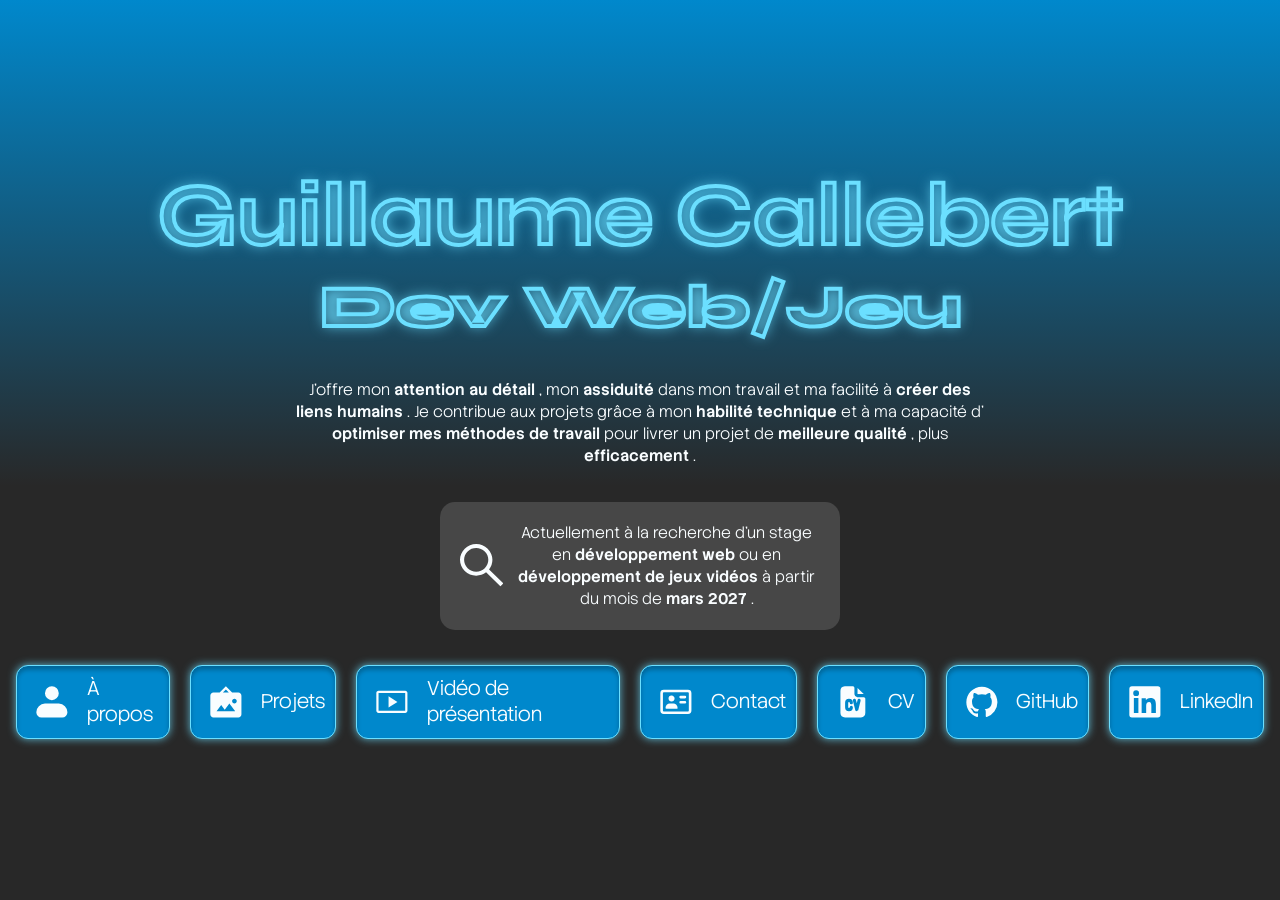
==== commit 8883a9dd: "Animations Additions" ====
--- a/index.html
+++ b/index.html
@@ -9,6 +9,10 @@
     <link rel="stylesheet" href="styles/main.css" />
 
     <script src="scripts/main.js" defer></script>
+    <link rel="apple-touch-icon" sizes="180x180" href="assets/favicon/apple-touch-icon.png" />
+    <link rel="icon" type="image/png" sizes="32x32" href="assets/favicon/favicon-32x32.png" />
+    <link rel="icon" type="image/png" sizes="16x16" href="assets/favicon/favicon-16x16.png" />
+    <link rel="manifest" href="assets/favicon/site.webmanifest" />
 </head>
 
 <body style="position: relative">
@@ -69,8 +73,8 @@
     <div class="hub">
         <div class="wrapper">
             <div class="logo-name">
-                <div class="top">Guillaume Callebert</div>
-                <div class="bottom">Dev Web/Jeu</div>
+                <div class="top neon" data-component="NeonGlitch">Guillaume Callebert</div>
+                <div class="bottom neon" data-component="NeonGlitch">Dev Web/Jeu</div>
             </div>
             <div class="intro-text">
                 <p>
@@ -114,7 +118,7 @@
                     </div>
                     <div class="button-title">À propos</div>
                 </a>
-                <a class="button hub-button">
+                <a class="button hub-button" href="aboutme.html#projectCarousel">
                     <div class="button-icon">
                         <svg class="icon icon--md">
                             <use href="#icon-Projets"></use>
@@ -138,7 +142,7 @@
                     </div>
                     <div class="button-title">Contact</div>
                 </a>
-                <a class="button hub-button">
+                <a class="button hub-button" href="assets/cvdownload/Guillaume_Callebert_CV_2026.pdf" download="CV_Guillaume_Callebert_2026.pdf">
                     <div class="button-icon">
                         <svg class="icon icon--md">
                             <use href="#icon-CV"></use>
@@ -146,7 +150,7 @@
                     </div>
                     <div class="button-title">CV</div>
                 </a>
-                <a class="button hub-button" href="https://github.com/guillaumecallebert" target="_blank">
+                <a class="button hub-button" href="https://github.com/guidscal" target="_blank">
                     <div class="button-icon">
                         <svg class="icon icon--md">
                             <use href="#icon-GitHub"></use>
@@ -154,7 +158,7 @@
                     </div>
                     <div class="button-title">GitHub</div>
                 </a>
-                <a class="button hub-button" href="https://www.linkedin.com/in/guillaumecallebert/" target="_blank">
+                <a class="button hub-button" href="https://www.linkedin.com/in/guillaume-callebert-814131386/" target="_blank">
                     <div class="button-icon">
                         <svg class="icon icon--md">
                             <use href="#icon-Linkedin"></use>
--- a/styles/main.css
+++ b/styles/main.css
@@ -1520,6 +1520,10 @@
 }
 
 .hub {
+  display: flex;
+  height: 100vh;
+  width: 100vw;
+  align-items: center;
   background: linear-gradient(180deg, #08c 0%, rgba(40, 40, 40, 0) 54%), #282828;
 }
 .hub .wrapper {
@@ -1551,6 +1555,9 @@
   background-color: var(--color-bg-secondary);
   text-align: center;
   border-radius: 15px;
+}
+.hub .logo-name {
+  padding-top: 0;
 }
 
 .contactmodal.modalhidden {
@@ -1799,7 +1806,7 @@
 .aboutme .projectpreview .projectpreviewlist .projectpreviewcard {
   transition: background-color 1000ms linear;
   padding: 240px 20px 20px 20px;
-  background: url(../../assets/images/NidBleu/NB_Thumb.png) no-repeat;
+  background: url(./assets/images/NidBleu/NB_Thumb.png) no-repeat;
   display: flex;
   gap: 30px;
   flex-direction: row;
@@ -1809,10 +1816,10 @@
   align-items: center;
 }
 .aboutme .projectpreview .projectpreviewlist .projectpreviewcard.nidbleu {
-  background-image: url(../../assets/images/NidBleu/NB_Thumb.png);
+  background-image: url(../assets/images/NidBleu/NB_Thumb.png);
 }
 .aboutme .projectpreview .projectpreviewlist .projectpreviewcard.neptune {
-  background-image: url(../../assets/images/Traducteur/TR_Thumb.png);
+  background-image: url(../assets/images/Traducteur/TR_Thumb.png);
 }
 .aboutme .projectpreview .projectpreviewlist .projectpreviewcard h2 {
   max-width: 80%;
@@ -1823,7 +1830,7 @@
 }
 .aboutme .projectpreview .projectpreviewlist .projectpreviewcard:hover {
   color: var(--color-white);
-  background: linear-gradient(0deg, var(--color-primary) 20%, rgba(0, 136, 204, 0) 60%), url(../../assets/images/NidBleu/NB_Thumb.png) no-repeat;
+  background: linear-gradient(0deg, var(--color-primary) 20%, rgba(0, 136, 204, 0) 60%), url(../assets/images/NidBleu/NB_Thumb.png) no-repeat;
   background-size: cover;
 }
 .aboutme .projectpreview .projectpreviewlist .projectpreviewcard:hover h2 {
@@ -1834,7 +1841,7 @@
   opacity: 1;
 }
 .aboutme .projectpreview .projectpreviewlist .projectpreviewcard:hover.neptune {
-  background: linear-gradient(0deg, var(--color-primary) 20%, rgba(0, 136, 204, 0) 60%), url(../../assets/images/Traducteur/TR_Thumb.png) no-repeat;
+  background: linear-gradient(0deg, var(--color-primary) 20%, rgba(0, 136, 204, 0) 60%), url(../assets/images/Traducteur/TR_Thumb.png) no-repeat;
   background-size: cover;
 }
 .aboutme {
@@ -1972,7 +1979,7 @@
 }
 
 header {
-  display: inline-flex;
+  display: flex;
   align-items: center;
   background: rgba(71, 71, 71, 0.9);
   backdrop-filter: blur(1.5px);
@@ -1981,6 +1988,10 @@
   left: 50%;
   transform: translateX(-50%);
   top: 1%;
+  z-index: 1111;
+  transition: all 0.2s ease-in-out;
+  white-space: nowrap;
+  justify-content: center;
 }
 header a {
   font-size: var(--font-size-btn-nav);
@@ -1995,6 +2006,8 @@
   display: flex;
   gap: 50px;
   padding: 9px 32px;
+  justify-content: center;
+  width: 240px;
 }
 header .center {
   color: var(--color-secondary);
@@ -2002,6 +2015,18 @@
 header .center svg {
   height: 4em;
   width: 4em;
+}
+header.standby {
+  transition: all 0.2s ease-in-out;
+  width: 70px;
+}
+header.standby .left,
+header.standby .right {
+  width: 0;
+  opacity: 0;
+}
+header.inactive {
+  opacity: 0.6;
 }
 
 .header nav ul {
@@ -2500,16 +2525,18 @@
   flex-direction: column;
   align-items: center;
   gap: 10px;
+  text-align: center;
 }
 footer h2 {
   opacity: 0.6;
 }
 footer p {
   opacity: 0.4;
+  max-width: 60vw;
 }
 
 .projectlist {
-  background: linear-gradient(180deg, #08c 0%, rgba(40, 40, 40, 0) 20%), #282828;
+  background: linear-gradient(180deg, #08c 0%, rgba(40, 40, 40, 0) 23%), #282828;
 }
 .projectlist .projectcards {
   display: flex;
@@ -2527,6 +2554,7 @@
   width: -moz-fit-content;
   width: fit-content;
   align-self: center;
+  box-shadow: 4px 4px 4px 0 rgba(0, 0, 0, 0.25);
 }
 .projectlist .projectcards .projectcard .projectmedia img {
   width: 100%;
@@ -2544,9 +2572,8 @@
   align-self: center;
   align-items: center;
   text-align: center;
-  max-width: 430px;
+  width: 650px;
   gap: 25px;
-  width: 100%;
 }
 .projectlist .projectcards .projectcard .projectinfo .projecticons {
   display: flex;
@@ -2566,15 +2593,563 @@
 .projectlist .projectcards .projectcard .projecttags .contracttag {
   display: flex;
   align-items: center;
-  background-color: #20325f;
   gap: 8px;
   padding: 8px 15px;
   border-radius: 27px;
   margin-right: 10px;
 }
-.projectlist .projectcards .projectcard .projecttags .contracttag img {
-  width: 40px;
-  height: 40px;
+.projectlist .projectcards .projectcard .projecttags .contracttag.tagnidbleu {
+  background-color: #20325f;
+}
+.projectlist .projectcards .projectcard .projecttags .contracttag.tagnidbleu img {
+  max-height: 40px;
+  aspect-ratio: 40/39;
+}
+.projectlist .projectcards .projectcard .projecttags .contracttag.tagclef {
+  background-color: #141414;
+}
+.projectlist .projectcards .projectcard .projecttags .contracttag.tagclef img {
+  max-height: 40px;
+  aspect-ratio: 61/40;
+}
+
+.imagegallery {
+  padding-top: 50px;
+}
+
+.imageslide {
+  display: flex;
+  flex-direction: column;
+  height: 100%;
+  width: 100%;
+  transition: all 0.6s cubic-bezier(0.19, 1, 0.22, 1);
+  justify-content: center;
+  justify-self: center;
+  align-items: center;
+  align-self: center;
+  overflow: visible;
+  padding: 25px;
+}
+.imageslide img {
+  border-radius: 20px;
+}
+.imageslide .mediasubtitle {
+  text-align: center;
+  margin-bottom: 30px;
+  margin-top: 10px;
+}
+.imageslide .menu {
+  margin: 0;
+}
+.imageslide:hover {
+  text-decoration: none;
+  transform: scale(1.05);
+}
+
+.projectdemo {
+  background: linear-gradient(180deg, #08c 0%, rgba(40, 40, 40, 0) 12%), #282828;
+}
+.projectdemo .projecthero {
+  display: flex;
+  flex-direction: column;
+  justify-content: center;
+  align-items: center;
+}
+.projectdemo .projecthero .projectmedia {
+  padding-top: 220px;
+}
+.projectdemo .projecthero .projectmedia img {
+  border-radius: 20px;
+  aspect-ratio: 16/9;
+}
+.projectdemo .projecthero .projectinfobox {
+  margin-top: -200px;
+  position: relative;
+  display: flex;
+  padding-top: 100px;
+  padding-bottom: 100px;
+  align-items: center;
+  width: 100%;
+}
+.projectdemo .projecthero .projectinfobox .projecttags {
+  display: flex;
+  align-items: center;
+}
+.projectdemo .projecthero .projectinfobox .contracttag {
+  display: inline-flex;
+  align-items: center;
+  gap: 8px;
+  padding: 8px 15px;
+  border-radius: 27px;
+  margin-right: 10px;
+}
+.projectdemo .projecthero .projectinfobox .contracttag.tagnidbleu {
+  background-color: #20325f;
+}
+.projectdemo .projecthero .projectinfobox .contracttag.tagnidbleu img {
+  max-height: 40px;
+  aspect-ratio: 40/39;
+}
+.projectdemo .projecthero .projectinfobox .contracttag.tagclef {
+  background-color: #141414;
+}
+.projectdemo .projecthero .projectinfobox .contracttag.tagclef img {
+  max-height: 40px;
+  aspect-ratio: 61/40;
+}
+.projectdemo .projecthero .projectinfobox .left,
+.projectdemo .projecthero .projectinfobox .right {
+  position: relative;
+  z-index: 1;
+  width: 50%;
+  display: flex;
+  flex-direction: column;
+  align-self: center;
+  gap: 10px;
+}
+.projectdemo .projecthero .projectinfobox .left {
+  align-items: flex-start;
+}
+.projectdemo .projecthero .projectinfobox .right {
+  align-items: flex-end;
+  text-align: right;
+}
+.projectdemo .projecthero .projectinfobox hr {
+  max-width: 175px;
+  height: 0.5px;
+  width: 100%;
+  box-sizing: border-box;
+  margin: 10px 0;
+  border-color: var(--color-secondary);
+}
+.projectdemo .projecthero .projectinfobox .aideclaration {
+  display: flex;
+  align-items: center;
+  gap: 10px;
+  background-color: var(--color-black);
+  padding: 5px 10px;
+  border-radius: 15px;
+}
+.projectdemo .projecthero .projectinfobox::before {
+  content: "";
+  position: absolute;
+  top: -50;
+  left: 50%;
+  width: 100vw;
+  height: 100%;
+  transform: translateX(-50%);
+  background: linear-gradient(180deg, rgba(67, 67, 67, 0) 0%, #434343 20%, #434343 80%, rgba(67, 67, 67, 0) 100%);
+}
+.projectdemo .projectintro,
+.projectdemo .difficultes {
+  display: flex;
+  flex-direction: column;
+  margin-top: 125px;
+  align-items: center;
+  gap: 15px;
+  margin-bottom: 125px;
+}
+.projectdemo .projectintro h1,
+.projectdemo .difficultes h1 {
+  color: var(--color-secondary);
+}
+.projectdemo .projectintro p,
+.projectdemo .difficultes p {
+  max-width: 40%;
+}
+.projectdemo .projectcontent h1 {
+  display: flex;
+  flex-direction: column;
+  align-items: center;
+  color: var(--color-secondary);
+}
+.projectdemo .projectsteps {
+  display: flex;
+  flex-direction: column;
+  gap: 100px;
+}
+.projectdemo .projectsteps h1 {
+  color: var(--color-secondary);
+  align-self: center;
+}
+.projectdemo .step {
+  display: grid;
+  grid-template-columns: 1fr 1fr;
+  justify-content: center;
+  align-items: center;
+  gap: 70px;
+}
+.projectdemo .step .imageswiper {
+  min-width: 0;
+}
+.projectdemo .step .media {
+  min-width: 0;
+}
+.projectdemo .step .media img {
+  border-radius: 20px;
+  width: 100%;
+}
+.projectdemo .step .media h4 {
+  text-align: center;
+  margin-top: 10px;
+}
+.projectdemo .step .text {
+  display: flex;
+  flex-direction: column;
+  gap: 15px;
+}
+.projectdemo .step .text h2 {
+  color: var(--color-secondary);
+  max-width: 60%;
+}
+.projectdemo .step.fullwidth {
+  grid-template-columns: 1fr;
+}
+.projectdemo .step.fullwidth .text {
+  max-width: 75%;
+}
+
+.comparison-slider {
+  position: relative;
+  width: 100%;
+  aspect-ratio: 16/10;
+  overflow: hidden;
+  border-radius: 12px;
+  cursor: ew-resize;
+  -webkit-user-select: none;
+     -moz-user-select: none;
+          user-select: none;
+}
+
+.comparison-layer {
+  position: absolute;
+  top: 0;
+  left: 0;
+  width: 100%;
+  height: 100%;
+}
+
+.comparison-layer img {
+  width: 100%;
+  height: 100%;
+  -o-object-fit: cover;
+     object-fit: cover;
+}
+
+.comparison-layer.after {
+  z-index: 1;
+}
+
+.comparison-layer.before {
+  z-index: 2;
+  /* clip-path: inset(top right bottom left) */
+  /* Shows 50% left of the BEFORE image */
+  clip-path: inset(0 50% 0 0);
+}
+
+.comparison-handle {
+  position: absolute;
+  top: 0;
+  bottom: 0;
+  left: 50%;
+  width: 4px;
+  background: white;
+  transform: translateX(-50%);
+  z-index: 10;
+  box-shadow: 0 0 10px rgba(0, 0, 0, 0.3);
+}
+
+/* Handle circle */
+.comparison-handle::before {
+  content: "";
+  position: absolute;
+  top: 50%;
+  left: 50%;
+  transform: translate(-50%, -50%);
+  width: 44px;
+  height: 44px;
+  background: white;
+  border-radius: 50%;
+  box-shadow: 0 2px 12px rgba(0, 0, 0, 0.4);
+}
+
+/* Icone fleches */
+.comparison-handle::after {
+  content: "↔";
+  position: absolute;
+  top: 50%;
+  left: 50%;
+  transform: translate(-50%, -50%);
+  font-size: 1.2rem;
+  color: #333;
+}
+
+.carousel {
+  cursor: grab;
+  touch-action: pan-y; /* le scroll vertical de la page reste possible au tactile */
+  -webkit-user-select: none;
+     -moz-user-select: none;
+          user-select: none;
+}
+.carousel .carousel__track {
+  display: flex;
+  gap: 50px;
+}
+.carousel.is-dragging {
+  cursor: grabbing;
+}
+.carousel img {
+  -webkit-user-drag: none; /* empêche le "fantôme" d'image natif */
+}
+
+.projectcard {
+  --card-width: 550px;
+  display: flex;
+  flex-direction: column;
+  width: -moz-fit-content;
+  width: fit-content;
+  background-color: var(--color-bg-secondary);
+  border-radius: 25px;
+  gap: 30px;
+  justify-content: center;
+  align-self: center;
+  box-shadow: 4px 4px 4px 0 rgba(0, 0, 0, 0.25);
+}
+.projectcard .projectmedia img {
+  display: block;
+  height: auto;
+  aspect-ratio: 16/9;
+  -o-object-fit: cover;
+     object-fit: cover;
+  border-radius: 25px 25px 0 0;
+  max-width: var(--card-width);
+}
+.projectcard .projectinfo {
+  display: flex;
+  flex-direction: column;
+  align-self: center;
+  align-items: center;
+  text-align: center;
+  gap: 20px;
+  padding: 20px;
+  padding-bottom: 30px;
+  max-width: var(--card-width);
+}
+.projectcard .projectinfo .projecticons {
+  display: flex;
+  gap: 10px;
+}
+.projectcard .projectinfo .projecticons .icon--circle {
+  background-color: var(--color-black);
+  padding: 5px;
+}
+.projectcard .projectinfo .projecticons .icon--circle use {
+  color: var(--color-white);
+}
+.projectcard .projecttags {
+  display: flex;
+  align-items: center;
+}
+.projectcard .projecttags .contracttag {
+  display: flex;
+  align-items: center;
+  gap: 8px;
+  padding: 8px 15px;
+  border-radius: 27px;
+  margin-right: 10px;
+}
+.projectcard .projecttags .contracttag.tagnidbleu {
+  background-color: #20325f;
+}
+.projectcard .projecttags .contracttag.tagnidbleu img {
+  max-height: 40px;
+  aspect-ratio: 40/39;
+}
+.projectcard .projecttags .contracttag.tagclef {
+  background-color: #141414;
+}
+.projectcard .projecttags .contracttag.tagclef img {
+  max-height: 40px;
+  aspect-ratio: 61/40;
+}
+
+.tilt {
+  transform-style: preserve-3d; /* nécessaire pour que les enfants ressortent en 3D */
+  will-change: transform;
+}
+
+.neon {
+  position: relative;
+  --mx: 50%;
+  --my: 50%;
+  --i: 0; /* intensité sous le curseur, 0 à 1 (gérée par le JS) */
+  --radius: 140px;
+  filter: brightness(calc(1 + var(--i) * 0.25));
+}
+
+/* Deux copies du texte, visibles seulement autour du curseur */
+.neon::before,
+.neon::after {
+  content: attr(data-text);
+  position: absolute;
+  inset: 0;
+  pointer-events: none;
+  text-shadow: none; /* évite de doubler le glow d'origine */
+  mix-blend-mode: screen;
+  opacity: var(--i);
+  -webkit-mask-image: radial-gradient(circle var(--radius) at var(--mx) var(--my), #000 0%, transparent 100%);
+  mask-image: radial-gradient(circle var(--radius) at var(--mx) var(--my), #000 0%, transparent 100%);
+}
+
+.neon::before {
+  -webkit-text-stroke-color: #ff2bd6;
+  animation: glitch-a 2.4s infinite steps(1);
+}
+
+.neon::after {
+  -webkit-text-stroke-color: #00fff0;
+  animation: glitch-b 3.1s infinite steps(1);
+}
+
+/* Petit glitch aléatoire au repos (classe ajoutée par le JS), sans masque */
+.neon.is-glitching::before,
+.neon.is-glitching::after {
+  opacity: 0.8;
+  -webkit-mask-image: none;
+  mask-image: none;
+}
+
+@keyframes glitch-a {
+  0%, 100% {
+    clip-path: inset(0 0 100% 0);
+    transform: translate(0);
+  }
+  10% {
+    clip-path: inset(10% 0 70% 0);
+    transform: translate(-5px, 0);
+  }
+  30% {
+    clip-path: inset(55% 0 20% 0);
+    transform: translate(4px, 0);
+  }
+  50% {
+    clip-path: inset(80% 0 5% 0);
+    transform: translate(-3px, 1px);
+  }
+  70% {
+    clip-path: inset(30% 0 45% 0);
+    transform: translate(5px, -1px);
+  }
+  85% {
+    clip-path: inset(0 0 100% 0);
+    transform: translate(0);
+  }
+}
+@keyframes glitch-b {
+  0%, 100% {
+    clip-path: inset(0 0 100% 0);
+    transform: translate(0);
+  }
+  15% {
+    clip-path: inset(65% 0 15% 0);
+    transform: translate(5px, 0);
+  }
+  35% {
+    clip-path: inset(5% 0 80% 0);
+    transform: translate(-4px, 0);
+  }
+  55% {
+    clip-path: inset(40% 0 40% 0);
+    transform: translate(3px, -1px);
+  }
+  75% {
+    clip-path: inset(85% 0 0 0);
+    transform: translate(-5px, 0);
+  }
+  90% {
+    clip-path: inset(0 0 100% 0);
+    transform: translate(0);
+  }
+}
+@media (prefers-reduced-motion: reduce) {
+  .neon::before,
+  .neon::after {
+    animation: none;
+  }
+}
+/* Cache le curseur natif (la classe n'est ajoutée que sur les appareils avec souris) */
+html.has-custom-cursor,
+html.has-custom-cursor * {
+  cursor: none !important;
+}
+
+.cursor {
+  position: fixed;
+  top: 0;
+  left: 0;
+  z-index: 9999;
+  pointer-events: none;
+  --sx: 0px; /* décalage RVB, géré par le JS */
+  --sy: 0px;
+}
+
+.cursor__layer {
+  position: absolute;
+  inset: 0;
+  box-sizing: border-box;
+  border: 2px solid;
+  border-radius: inherit;
+  mix-blend-mode: screen; /* les couches s'additionnent en blanc quand elles se superposent */
+}
+
+.cursor__layer--main {
+  border-color: rgba(255, 255, 255, 0.9);
+}
+
+.cursor__layer--cyan {
+  border-color: #00fff0;
+  translate: var(--sx) var(--sy);
+}
+
+.cursor__layer--magenta {
+  border-color: #ff2bd6;
+  translate: calc(var(--sx) * -1) calc(var(--sy) * -1);
+}
+
+/* Quand l'anneau est accroché à un élément */
+.cursor.is-locked .cursor__layer--main {
+  background: rgba(0, 255, 240, 0.08);
+}
+
+/* Petit "déchirement" quand le curseur va très vite */
+.cursor.is-fast .cursor__layer--cyan {
+  animation: cursor-slice 0.25s steps(1) infinite;
+}
+
+@keyframes cursor-slice {
+  0% {
+    clip-path: inset(0 0 60% 0);
+  }
+  33% {
+    clip-path: inset(40% 0 20% 0);
+  }
+  66% {
+    clip-path: inset(70% 0 0 0);
+  }
+  100% {
+    clip-path: inset(0);
+  }
+}
+.cursor-dot {
+  position: fixed;
+  top: 0;
+  left: 0;
+  z-index: 9999;
+  width: 6px;
+  height: 6px;
+  border-radius: 50%;
+  background: #00fff0;
+  pointer-events: none;
 }
 
 /* ==========================================================================
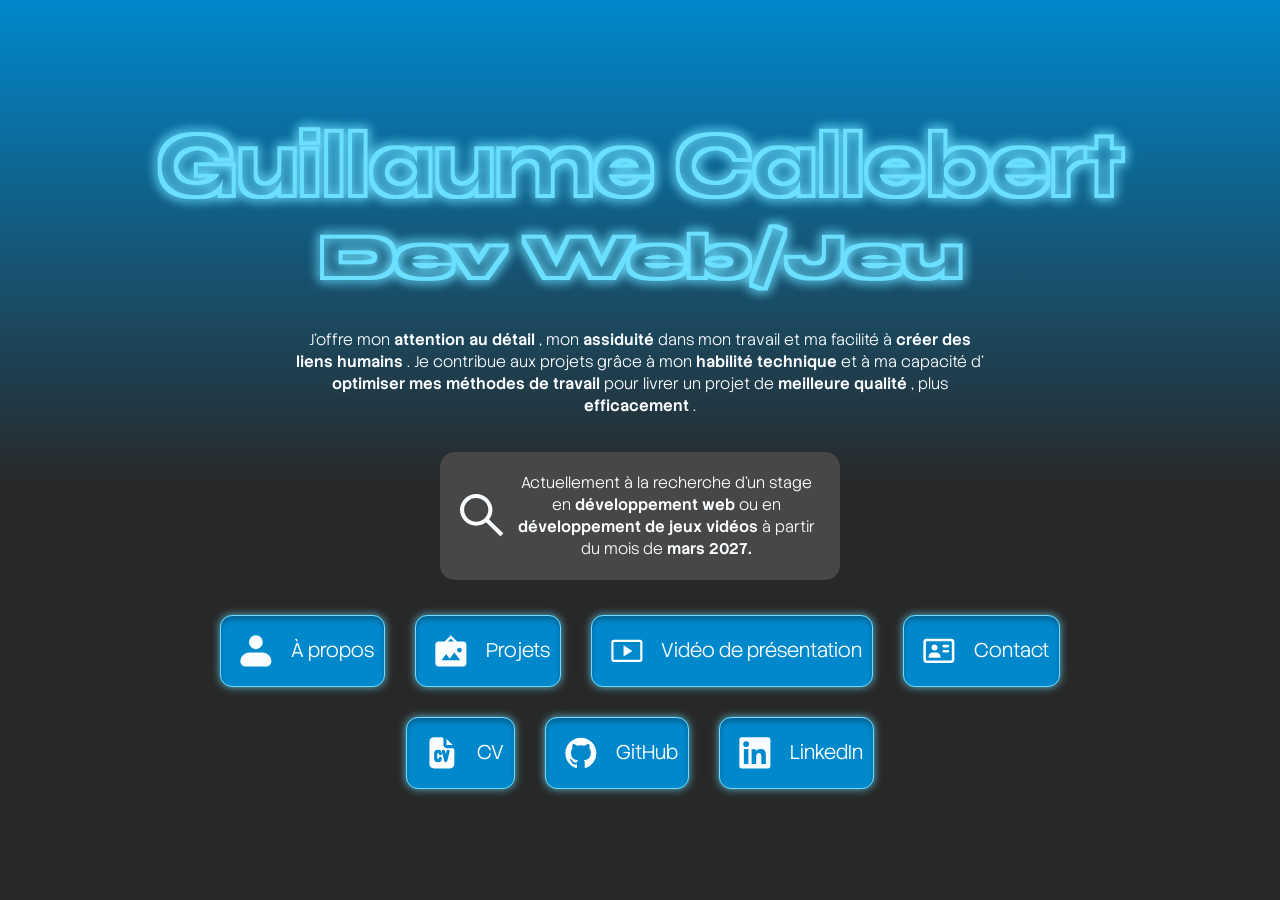
==== commit 482dcd93: "Mobile update and bug fixes" ====
--- a/index.html
+++ b/index.html
@@ -16,6 +16,107 @@
 </head>
 
 <body style="position: relative">
+    <svg width="0" height="0" style="position: absolute" aria-hidden="true" focusable="false">
+        <!-- xl (≥ 1920px) -->
+        <filter id="neon-xl" x="-10%" y="-50%" width="120%" height="200%" color-interpolation-filters="sRGB">
+            <feMorphology in="SourceAlpha" operator="dilate" radius="5" result="grown" />
+            <feComposite in="grown" in2="SourceAlpha" operator="out" result="ring" />
+            <feFlood flood-color="#6bdfff" result="color" />
+            <feComposite in="color" in2="ring" operator="in" result="outline" />
+            <feGaussianBlur in="outline" stdDeviation="9" result="glow" />
+            <feMerge>
+                <feMergeNode in="glow" />
+                <feMergeNode in="glow" />
+                <feMergeNode in="outline" />
+            </feMerge>
+        </filter>
+
+        <!-- base (1441px à 1919px) : ton rendu desktop actuel -->
+        <filter id="neon-base" x="-10%" y="-50%" width="120%" height="200%" color-interpolation-filters="sRGB">
+            <feMorphology in="SourceAlpha" operator="dilate" radius="4" result="grown" />
+            <feComposite in="grown" in2="SourceAlpha" operator="out" result="ring" />
+            <feFlood flood-color="#6bdfff" result="color" />
+            <feComposite in="color" in2="ring" operator="in" result="outline" />
+            <feGaussianBlur in="outline" stdDeviation="7" result="glow" />
+            <feMerge>
+                <feMergeNode in="glow" />
+                <feMergeNode in="glow" />
+                <feMergeNode in="outline" />
+            </feMerge>
+        </filter>
+
+        <!-- lg (≤ 1440px) -->
+        <filter id="neon-lg" x="-10%" y="-50%" width="120%" height="200%" color-interpolation-filters="sRGB">
+            <feMorphology in="SourceAlpha" operator="dilate" radius="4" result="grown" />
+            <feComposite in="grown" in2="SourceAlpha" operator="out" result="ring" />
+            <feFlood flood-color="#6bdfff" result="color" />
+            <feComposite in="color" in2="ring" operator="in" result="outline" />
+            <feGaussianBlur in="outline" stdDeviation="6" result="glow" />
+            <feMerge>
+                <feMergeNode in="glow" />
+                <feMergeNode in="glow" />
+                <feMergeNode in="outline" />
+            </feMerge>
+        </filter>
+
+        <!-- ml (≤ 1200px) -->
+        <filter id="neon-ml" x="-10%" y="-50%" width="120%" height="200%" color-interpolation-filters="sRGB">
+            <feMorphology in="SourceAlpha" operator="dilate" radius="3" result="grown" />
+            <feComposite in="grown" in2="SourceAlpha" operator="out" result="ring" />
+            <feFlood flood-color="#6bdfff" result="color" />
+            <feComposite in="color" in2="ring" operator="in" result="outline" />
+            <feGaussianBlur in="outline" stdDeviation="5" result="glow" />
+            <feMerge>
+                <feMergeNode in="glow" />
+                <feMergeNode in="glow" />
+                <feMergeNode in="outline" />
+            </feMerge>
+        </filter>
+
+        <!-- md (≤ 1024px) -->
+        <filter id="neon-md" x="-10%" y="-50%" width="120%" height="200%" color-interpolation-filters="sRGB">
+            <feMorphology in="SourceAlpha" operator="dilate" radius="3" result="grown" />
+            <feComposite in="grown" in2="SourceAlpha" operator="out" result="ring" />
+            <feFlood flood-color="#6bdfff" result="color" />
+            <feComposite in="color" in2="ring" operator="in" result="outline" />
+            <feGaussianBlur in="outline" stdDeviation="4" result="glow" />
+            <feMerge>
+                <feMergeNode in="glow" />
+                <feMergeNode in="glow" />
+                <feMergeNode in="outline" />
+            </feMerge>
+        </filter>
+
+        <!-- sm (≤ 768px) -->
+        <filter id="neon-sm" x="-10%" y="-50%" width="120%" height="200%" color-interpolation-filters="sRGB">
+            <feMorphology in="SourceAlpha" operator="dilate" radius="2" result="grown" />
+            <feComposite in="grown" in2="SourceAlpha" operator="out" result="ring" />
+            <feFlood flood-color="#6bdfff" result="color" />
+            <feComposite in="color" in2="ring" operator="in" result="outline" />
+            <feGaussianBlur in="outline" stdDeviation="3" result="glow" />
+            <feMerge>
+                <feMergeNode in="glow" />
+                <feMergeNode in="glow" />
+                <feMergeNode in="outline" />
+            </feMerge>
+        </filter>
+
+        <!-- xs (≤ 375px) -->
+        <filter id="neon-xs" x="-10%" y="-50%" width="120%" height="200%" color-interpolation-filters="sRGB">
+            <feMorphology in="SourceAlpha" operator="dilate" radius="1" result="grown" />
+            <feComposite in="grown" in2="SourceAlpha" operator="out" result="ring" />
+            <feFlood flood-color="#6bdfff" result="color" />
+            <feComposite in="color" in2="ring" operator="in" result="outline" />
+            <feGaussianBlur in="outline" stdDeviation="2" result="glow" />
+            <feMerge>
+                <feMergeNode in="glow" />
+                <feMergeNode in="glow" />
+                <feMergeNode in="outline" />
+            </feMerge>
+        </filter>
+    </svg>
+
+
     <div class="contactmodal modalhidden" data-component="ContactModal">
         <div class="contactmodalbox">
             <div class="contactintro">
@@ -60,14 +161,14 @@
                     </div>
                 </div>
             </div>
-            <div class="button modalclose">
+            <a class="button modalclose">
                 <div class="button-icon">
                     <svg class="icon icon--md icon--circle">
                         <use href="#icon-Exit"></use>
                     </svg>
                 </div>
                 <div class="button-title">Fermer</div>
-            </div>
+            </a>
         </div>
     </div>
     <div class="hub">
@@ -105,8 +206,7 @@
                     ou en
                     <strong>développement de jeux vidéos</strong>
                     à partir du mois de
-                    <strong>mars 2027</strong>
-                    .
+                    <strong>mars 2027.</strong>
                 </p>
             </div>
             <div class="button-bar">
--- a/styles/main.css
+++ b/styles/main.css
@@ -407,6 +407,18 @@
   background-repeat: no-repeat;
   background-color: var(--color-bg-primary);
   position: relative;
+}
+body::-moz-selection {
+  background: rgba(107, 223, 255, 0.3);
+  color: #0b1a22;
+}
+body::selection {
+  background: rgba(107, 223, 255, 0.3);
+  color: #0b1a22;
+}
+body::-moz-selection {
+  background: rgba(107, 223, 255, 0.3);
+  color: #0b1a22;
 }
 
 a {
@@ -1434,23 +1446,48 @@
   padding-top: 80px;
   line-height: 1.25;
 }
+.logo-name .neon {
+  filter: url(#neon-base);
+  color: #000;
+  text-align: center;
+}
+@media screen and (min-width: 1920px) {
+  .logo-name .neon {
+    filter: url(#neon-xl);
+  }
+}
+@media screen and (max-width: 1440px) {
+  .logo-name .neon {
+    filter: url(#neon-lg);
+  }
+}
+@media screen and (max-width: 1200px) {
+  .logo-name .neon {
+    filter: url(#neon-ml);
+  }
+}
+@media screen and (max-width: 1024px) {
+  .logo-name .neon {
+    filter: url(#neon-md);
+  }
+}
+@media screen and (max-width: 768px) {
+  .logo-name .neon {
+    filter: url(#neon-sm);
+  }
+}
+@media screen and (max-width: 375px) {
+  .logo-name .neon {
+    filter: url(#neon-xs);
+  }
+}
 .logo-name .top {
   font-size: var(--font-size-logo-top);
   font-weight: 700;
-  text-align: center;
-  text-shadow: 0 0 14px rgba(107, 223, 255, 0.8);
-  -webkit-text-stroke-width: 4px;
-  -webkit-text-stroke-color: var(--color-secondary, #6bdfff);
-  color: rgba(255, 255, 255, 0);
 }
 .logo-name .bottom {
   font-size: var(--font-size-logo-bottom);
   font-weight: 800;
-  text-align: center;
-  text-shadow: 0 0 14px rgba(107, 223, 255, 0.8);
-  -webkit-text-stroke-width: 4px;
-  -webkit-text-stroke-color: var(--color-secondary, #6bdfff);
-  color: rgba(255, 255, 255, 0);
 }
 
 /* ==========================================================================
@@ -1521,7 +1558,7 @@
 
 .hub {
   display: flex;
-  height: 100vh;
+  min-height: 100vh;
   width: 100vw;
   align-items: center;
   background: linear-gradient(180deg, #08c 0%, rgba(40, 40, 40, 0) 54%), #282828;
@@ -1531,6 +1568,11 @@
   flex-direction: column;
   gap: 35px;
   align-items: center;
+}
+@media screen and (max-width: 1024px) {
+  .hub .wrapper {
+    padding: 25px;
+  }
 }
 .hub .wrapper .button-bar {
   display: flex;
@@ -1538,6 +1580,28 @@
   width: 100%;
   justify-content: space-between;
   gap: 20px;
+}
+@media screen and (max-width: 1440px) {
+  .hub .wrapper .button-bar {
+    flex-wrap: wrap;
+    gap: 30px;
+    width: 70%;
+    justify-content: center;
+  }
+}
+@media screen and (max-width: 1024px) {
+  .hub .wrapper .button-bar {
+    flex-direction: column;
+    gap: 20px;
+    width: 70%;
+  }
+}
+@media screen and (max-width: 768px) {
+  .hub .wrapper .button-bar {
+    flex-direction: column;
+    gap: 15px;
+    width: 60%;
+  }
 }
 .hub .wrapper .intro-text {
   max-width: 700px;
@@ -1625,6 +1689,8 @@
   background-color: var(--color-primary);
   gap: 10px;
   padding: 10px;
+  text-align: center;
+  white-space: nowrap;
 }
 .button:hover {
   cursor: pointer;
@@ -1684,6 +1750,11 @@
   flex-direction: column;
   gap: 120px;
 }
+@media screen and (max-width: 1024px) {
+  .aboutme .wrapper {
+    gap: 60px;
+  }
+}
 .aboutme {
   /*Section about info*/
 }
@@ -1692,6 +1763,12 @@
   gap: 30px;
   justify-content: center;
   align-items: center;
+}
+@media screen and (max-width: 1024px) {
+  .aboutme .aboutinfo {
+    flex-direction: column;
+    align-content: center;
+  }
 }
 .aboutme .aboutinfo .who {
   width: 350px;
@@ -1701,6 +1778,17 @@
   justify-content: space-between;
   text-align: center;
   align-self: stretch;
+}
+@media screen and (max-width: 1024px) {
+  .aboutme .aboutinfo .who {
+    align-self: center;
+    gap: 20px;
+    width: 70%;
+  }
+  .aboutme .aboutinfo .who .button {
+    display: inline-flex;
+    align-self: center;
+  }
 }
 .aboutme .aboutinfo .who p {
   height: 100%;
@@ -1709,8 +1797,12 @@
   padding-top: 25px;
 }
 .aboutme .aboutinfo .media {
-  aspect-ratio: 16/9;
   max-width: 33%;
+}
+@media screen and (max-width: 1024px) {
+  .aboutme .aboutinfo .media {
+    order: -1;
+  }
 }
 .aboutme .aboutinfo .media img {
   border-radius: 24px;
@@ -1718,6 +1810,11 @@
 .aboutme .aboutinfo .passions {
   align-self: stretch;
 }
+@media screen and (max-width: 1024px) {
+  .aboutme .aboutinfo .passions {
+    align-self: center;
+  }
+}
 .aboutme .aboutinfo .passions ul {
   display: flex;
   flex-direction: column;
@@ -1741,6 +1838,11 @@
 .aboutme .softskills .softskilllist {
   display: flex;
   gap: 35px;
+}
+@media screen and (max-width: 1024px) {
+  .aboutme .softskills .softskilllist {
+    flex-direction: column;
+  }
 }
 .aboutme .softskills .softskilllist .softskill {
   display: flex;
@@ -1868,6 +1970,12 @@
   align-items: center;
   gap: 100px;
   margin-bottom: 50px;
+}
+@media screen and (max-width: 1024px) {
+  .aboutme .contact .contactmethods {
+    flex-direction: column;
+    gap: 25px;
+  }
 }
 .aboutme .contact .contactmethods .contactmethod {
   display: flex;
@@ -2809,6 +2917,305 @@
   max-width: 75%;
 }
 
+.contracttag {
+  display: flex;
+  align-items: center;
+  gap: 8px;
+  padding: 8px 15px;
+  border-radius: 27px;
+  margin-right: 10px;
+}
+.contracttag.tagnidbleu {
+  background-color: #20325f;
+}
+.contracttag.tagnidbleu img {
+  max-height: 40px;
+  aspect-ratio: 40/39;
+}
+.contracttag.tagclef {
+  background-color: #141414;
+}
+.contracttag.tagclef img {
+  max-height: 40px;
+  aspect-ratio: 61/40;
+}
+.contracttag.tagwinner {
+  background-color: #f0c000;
+  color: #574a00;
+}
+
+.carousel {
+  cursor: grab;
+  touch-action: pan-y; /* le scroll vertical de la page reste possible au tactile */
+  -webkit-user-select: none;
+     -moz-user-select: none;
+          user-select: none;
+}
+.carousel .carousel__track {
+  display: flex;
+  gap: 50px;
+}
+.carousel.is-dragging {
+  cursor: grabbing;
+}
+.carousel img {
+  -webkit-user-drag: none; /* empêche le "fantôme" d'image natif */
+}
+
+.projectcard {
+  --card-width: 550px;
+  display: flex;
+  flex-direction: column;
+  width: -moz-fit-content;
+  width: fit-content;
+  background-color: var(--color-bg-secondary);
+  border-radius: 25px;
+  gap: 30px;
+  justify-content: center;
+  align-self: center;
+  box-shadow: 4px 4px 4px 0 rgba(0, 0, 0, 0.25);
+}
+.projectcard .projectmedia img {
+  display: block;
+  height: auto;
+  aspect-ratio: 16/9;
+  -o-object-fit: cover;
+     object-fit: cover;
+  border-radius: 25px 25px 0 0;
+  max-width: var(--card-width);
+}
+.projectcard .projectinfo {
+  display: flex;
+  flex-direction: column;
+  align-self: center;
+  align-items: center;
+  text-align: center;
+  gap: 20px;
+  padding: 20px;
+  padding-bottom: 30px;
+  max-width: var(--card-width);
+}
+.projectcard .projectinfo .projecticons {
+  display: flex;
+  gap: 10px;
+}
+.projectcard .projectinfo .projecticons .icon--circle {
+  background-color: var(--color-black);
+  padding: 5px;
+}
+.projectcard .projectinfo .projecticons .icon--circle use {
+  color: var(--color-white);
+}
+.projectcard .projecttags {
+  display: flex;
+  align-items: center;
+}
+.projectcard .projecttags .contracttag {
+  display: flex;
+  align-items: center;
+  gap: 8px;
+  padding: 8px 15px;
+  border-radius: 27px;
+  margin-right: 10px;
+}
+.projectcard .projecttags .contracttag.tagnidbleu {
+  background-color: #20325f;
+}
+.projectcard .projecttags .contracttag.tagnidbleu img {
+  max-height: 40px;
+  aspect-ratio: 40/39;
+}
+.projectcard .projecttags .contracttag.tagclef {
+  background-color: #141414;
+}
+.projectcard .projecttags .contracttag.tagclef img {
+  max-height: 40px;
+  aspect-ratio: 61/40;
+}
+.projectcard .projecttags .contracttag.tagwinner {
+  background-color: #f0c000;
+  color: #574a00;
+}
+
+.tilt {
+  transform-style: preserve-3d; /* nécessaire pour que les enfants ressortent en 3D */
+  will-change: transform;
+}
+
+.neon {
+  position: relative;
+  --mx: 50%;
+  --my: 50%;
+  --i: 0; /* intensité sous le curseur, 0 à 1 (gérée par le JS) */
+  --radius: 140px;
+  filter: brightness(calc(1 + var(--i) * 0.25));
+}
+
+/* Deux copies du texte, visibles seulement autour du curseur */
+.neon::before,
+.neon::after {
+  content: attr(data-text);
+  position: absolute;
+  inset: 0;
+  pointer-events: none;
+  text-shadow: none; /* évite de doubler le glow d'origine */
+  mix-blend-mode: screen;
+  opacity: var(--i);
+  -webkit-mask-image: radial-gradient(circle var(--radius) at var(--mx) var(--my), #000 0%, transparent 100%);
+  mask-image: radial-gradient(circle var(--radius) at var(--mx) var(--my), #000 0%, transparent 100%);
+}
+
+.neon::before {
+  -webkit-text-stroke-color: #ff2bd6;
+  animation: glitch-a 2.4s infinite steps(1);
+}
+
+.neon::after {
+  -webkit-text-stroke-color: #00fff0;
+  animation: glitch-b 3.1s infinite steps(1);
+}
+
+/* Petit glitch aléatoire au repos (classe ajoutée par le JS), sans masque */
+.neon.is-glitching::before,
+.neon.is-glitching::after {
+  opacity: 0.8;
+  -webkit-mask-image: none;
+  mask-image: none;
+}
+
+@keyframes glitch-a {
+  0%, 100% {
+    clip-path: inset(0 0 100% 0);
+    transform: translate(0);
+  }
+  10% {
+    clip-path: inset(10% 0 70% 0);
+    transform: translate(-5px, 0);
+  }
+  30% {
+    clip-path: inset(55% 0 20% 0);
+    transform: translate(4px, 0);
+  }
+  50% {
+    clip-path: inset(80% 0 5% 0);
+    transform: translate(-3px, 1px);
+  }
+  70% {
+    clip-path: inset(30% 0 45% 0);
+    transform: translate(5px, -1px);
+  }
+  85% {
+    clip-path: inset(0 0 100% 0);
+    transform: translate(0);
+  }
+}
+@keyframes glitch-b {
+  0%, 100% {
+    clip-path: inset(0 0 100% 0);
+    transform: translate(0);
+  }
+  15% {
+    clip-path: inset(65% 0 15% 0);
+    transform: translate(5px, 0);
+  }
+  35% {
+    clip-path: inset(5% 0 80% 0);
+    transform: translate(-4px, 0);
+  }
+  55% {
+    clip-path: inset(40% 0 40% 0);
+    transform: translate(3px, -1px);
+  }
+  75% {
+    clip-path: inset(85% 0 0 0);
+    transform: translate(-5px, 0);
+  }
+  90% {
+    clip-path: inset(0 0 100% 0);
+    transform: translate(0);
+  }
+}
+@media (prefers-reduced-motion: reduce) {
+  .neon::before,
+  .neon::after {
+    animation: none;
+  }
+}
+/* Cache le curseur natif (la classe n'est ajoutée que sur les appareils avec souris) */
+html.has-custom-cursor,
+html.has-custom-cursor * {
+  cursor: none !important;
+}
+
+.cursor {
+  position: fixed;
+  top: 0;
+  left: 0;
+  z-index: 9999;
+  pointer-events: none;
+  --sx: 0px; /* décalage RVB, géré par le JS */
+  --sy: 0px;
+}
+
+.cursor__layer {
+  position: absolute;
+  inset: 0;
+  box-sizing: border-box;
+  border: 2px solid;
+  border-radius: inherit;
+  mix-blend-mode: screen; /* les couches s'additionnent en blanc quand elles se superposent */
+}
+
+.cursor__layer--main {
+  border-color: rgba(255, 255, 255, 0.9);
+}
+
+.cursor__layer--cyan {
+  border-color: #00fff0;
+  translate: var(--sx) var(--sy);
+}
+
+.cursor__layer--magenta {
+  border-color: #ff2bd6;
+  translate: calc(var(--sx) * -1) calc(var(--sy) * -1);
+}
+
+/* Quand l'anneau est accroché à un élément */
+.cursor.is-locked .cursor__layer--main {
+  background: rgba(0, 255, 240, 0.08);
+}
+
+/* Petit "déchirement" quand le curseur va très vite */
+.cursor.is-fast .cursor__layer--cyan {
+  animation: cursor-slice 0.25s steps(1) infinite;
+}
+
+@keyframes cursor-slice {
+  0% {
+    clip-path: inset(0 0 60% 0);
+  }
+  33% {
+    clip-path: inset(40% 0 20% 0);
+  }
+  66% {
+    clip-path: inset(70% 0 0 0);
+  }
+  100% {
+    clip-path: inset(0);
+  }
+}
+.cursor-dot {
+  position: fixed;
+  top: 0;
+  left: 0;
+  z-index: 9999;
+  width: 6px;
+  height: 6px;
+  border-radius: 50%;
+  background: #00fff0;
+  pointer-events: none;
+}
+
 .comparison-slider {
   position: relative;
   width: 100%;
@@ -2852,7 +3259,7 @@
   top: 0;
   bottom: 0;
   left: 50%;
-  width: 4px;
+  width: 8px;
   background: white;
   transform: translateX(-50%);
   z-index: 10;
@@ -2875,281 +3282,27 @@
 
 /* Icone fleches */
 .comparison-handle::after {
-  content: "↔";
+  content: "";
+  background-image: url("../../assets/icons/BeforeAfterArrows.png");
+  background-size: contain;
+  background-repeat: no-repeat;
+  background-position: center;
   position: absolute;
   top: 50%;
   left: 50%;
   transform: translate(-50%, -50%);
   font-size: 1.2rem;
   color: #333;
-}
-
-.carousel {
-  cursor: grab;
-  touch-action: pan-y; /* le scroll vertical de la page reste possible au tactile */
-  -webkit-user-select: none;
-     -moz-user-select: none;
-          user-select: none;
-}
-.carousel .carousel__track {
-  display: flex;
-  gap: 50px;
-}
-.carousel.is-dragging {
-  cursor: grabbing;
-}
-.carousel img {
-  -webkit-user-drag: none; /* empêche le "fantôme" d'image natif */
-}
-
-.projectcard {
-  --card-width: 550px;
-  display: flex;
-  flex-direction: column;
-  width: -moz-fit-content;
-  width: fit-content;
+  width: 30px;
+  height: 20px;
+}
+
+.comparison-handle {
   background-color: var(--color-bg-secondary);
-  border-radius: 25px;
-  gap: 30px;
-  justify-content: center;
-  align-self: center;
-  box-shadow: 4px 4px 4px 0 rgba(0, 0, 0, 0.25);
-}
-.projectcard .projectmedia img {
-  display: block;
-  height: auto;
-  aspect-ratio: 16/9;
-  -o-object-fit: cover;
-     object-fit: cover;
-  border-radius: 25px 25px 0 0;
-  max-width: var(--card-width);
-}
-.projectcard .projectinfo {
-  display: flex;
-  flex-direction: column;
-  align-self: center;
-  align-items: center;
-  text-align: center;
-  gap: 20px;
-  padding: 20px;
-  padding-bottom: 30px;
-  max-width: var(--card-width);
-}
-.projectcard .projectinfo .projecticons {
-  display: flex;
-  gap: 10px;
-}
-.projectcard .projectinfo .projecticons .icon--circle {
-  background-color: var(--color-black);
-  padding: 5px;
-}
-.projectcard .projectinfo .projecticons .icon--circle use {
-  color: var(--color-white);
-}
-.projectcard .projecttags {
-  display: flex;
-  align-items: center;
-}
-.projectcard .projecttags .contracttag {
-  display: flex;
-  align-items: center;
-  gap: 8px;
-  padding: 8px 15px;
-  border-radius: 27px;
-  margin-right: 10px;
-}
-.projectcard .projecttags .contracttag.tagnidbleu {
-  background-color: #20325f;
-}
-.projectcard .projecttags .contracttag.tagnidbleu img {
-  max-height: 40px;
-  aspect-ratio: 40/39;
-}
-.projectcard .projecttags .contracttag.tagclef {
-  background-color: #141414;
-}
-.projectcard .projecttags .contracttag.tagclef img {
-  max-height: 40px;
-  aspect-ratio: 61/40;
-}
-
-.tilt {
-  transform-style: preserve-3d; /* nécessaire pour que les enfants ressortent en 3D */
-  will-change: transform;
-}
-
-.neon {
-  position: relative;
-  --mx: 50%;
-  --my: 50%;
-  --i: 0; /* intensité sous le curseur, 0 à 1 (gérée par le JS) */
-  --radius: 140px;
-  filter: brightness(calc(1 + var(--i) * 0.25));
-}
-
-/* Deux copies du texte, visibles seulement autour du curseur */
-.neon::before,
-.neon::after {
-  content: attr(data-text);
-  position: absolute;
-  inset: 0;
-  pointer-events: none;
-  text-shadow: none; /* évite de doubler le glow d'origine */
-  mix-blend-mode: screen;
-  opacity: var(--i);
-  -webkit-mask-image: radial-gradient(circle var(--radius) at var(--mx) var(--my), #000 0%, transparent 100%);
-  mask-image: radial-gradient(circle var(--radius) at var(--mx) var(--my), #000 0%, transparent 100%);
-}
-
-.neon::before {
-  -webkit-text-stroke-color: #ff2bd6;
-  animation: glitch-a 2.4s infinite steps(1);
-}
-
-.neon::after {
-  -webkit-text-stroke-color: #00fff0;
-  animation: glitch-b 3.1s infinite steps(1);
-}
-
-/* Petit glitch aléatoire au repos (classe ajoutée par le JS), sans masque */
-.neon.is-glitching::before,
-.neon.is-glitching::after {
-  opacity: 0.8;
-  -webkit-mask-image: none;
-  mask-image: none;
-}
-
-@keyframes glitch-a {
-  0%, 100% {
-    clip-path: inset(0 0 100% 0);
-    transform: translate(0);
-  }
-  10% {
-    clip-path: inset(10% 0 70% 0);
-    transform: translate(-5px, 0);
-  }
-  30% {
-    clip-path: inset(55% 0 20% 0);
-    transform: translate(4px, 0);
-  }
-  50% {
-    clip-path: inset(80% 0 5% 0);
-    transform: translate(-3px, 1px);
-  }
-  70% {
-    clip-path: inset(30% 0 45% 0);
-    transform: translate(5px, -1px);
-  }
-  85% {
-    clip-path: inset(0 0 100% 0);
-    transform: translate(0);
-  }
-}
-@keyframes glitch-b {
-  0%, 100% {
-    clip-path: inset(0 0 100% 0);
-    transform: translate(0);
-  }
-  15% {
-    clip-path: inset(65% 0 15% 0);
-    transform: translate(5px, 0);
-  }
-  35% {
-    clip-path: inset(5% 0 80% 0);
-    transform: translate(-4px, 0);
-  }
-  55% {
-    clip-path: inset(40% 0 40% 0);
-    transform: translate(3px, -1px);
-  }
-  75% {
-    clip-path: inset(85% 0 0 0);
-    transform: translate(-5px, 0);
-  }
-  90% {
-    clip-path: inset(0 0 100% 0);
-    transform: translate(0);
-  }
-}
-@media (prefers-reduced-motion: reduce) {
-  .neon::before,
-  .neon::after {
-    animation: none;
-  }
-}
-/* Cache le curseur natif (la classe n'est ajoutée que sur les appareils avec souris) */
-html.has-custom-cursor,
-html.has-custom-cursor * {
-  cursor: none !important;
-}
-
-.cursor {
-  position: fixed;
-  top: 0;
-  left: 0;
-  z-index: 9999;
-  pointer-events: none;
-  --sx: 0px; /* décalage RVB, géré par le JS */
-  --sy: 0px;
-}
-
-.cursor__layer {
-  position: absolute;
-  inset: 0;
-  box-sizing: border-box;
-  border: 2px solid;
-  border-radius: inherit;
-  mix-blend-mode: screen; /* les couches s'additionnent en blanc quand elles se superposent */
-}
-
-.cursor__layer--main {
-  border-color: rgba(255, 255, 255, 0.9);
-}
-
-.cursor__layer--cyan {
-  border-color: #00fff0;
-  translate: var(--sx) var(--sy);
-}
-
-.cursor__layer--magenta {
-  border-color: #ff2bd6;
-  translate: calc(var(--sx) * -1) calc(var(--sy) * -1);
-}
-
-/* Quand l'anneau est accroché à un élément */
-.cursor.is-locked .cursor__layer--main {
-  background: rgba(0, 255, 240, 0.08);
-}
-
-/* Petit "déchirement" quand le curseur va très vite */
-.cursor.is-fast .cursor__layer--cyan {
-  animation: cursor-slice 0.25s steps(1) infinite;
-}
-
-@keyframes cursor-slice {
-  0% {
-    clip-path: inset(0 0 60% 0);
-  }
-  33% {
-    clip-path: inset(40% 0 20% 0);
-  }
-  66% {
-    clip-path: inset(70% 0 0 0);
-  }
-  100% {
-    clip-path: inset(0);
-  }
-}
-.cursor-dot {
-  position: fixed;
-  top: 0;
-  left: 0;
-  z-index: 9999;
-  width: 6px;
-  height: 6px;
-  border-radius: 50%;
-  background: #00fff0;
-  pointer-events: none;
+}
+.comparison-handle::before {
+  background-color: var(--color-secondary);
+  border-radius: 56.962px;
 }
 
 /* ==========================================================================
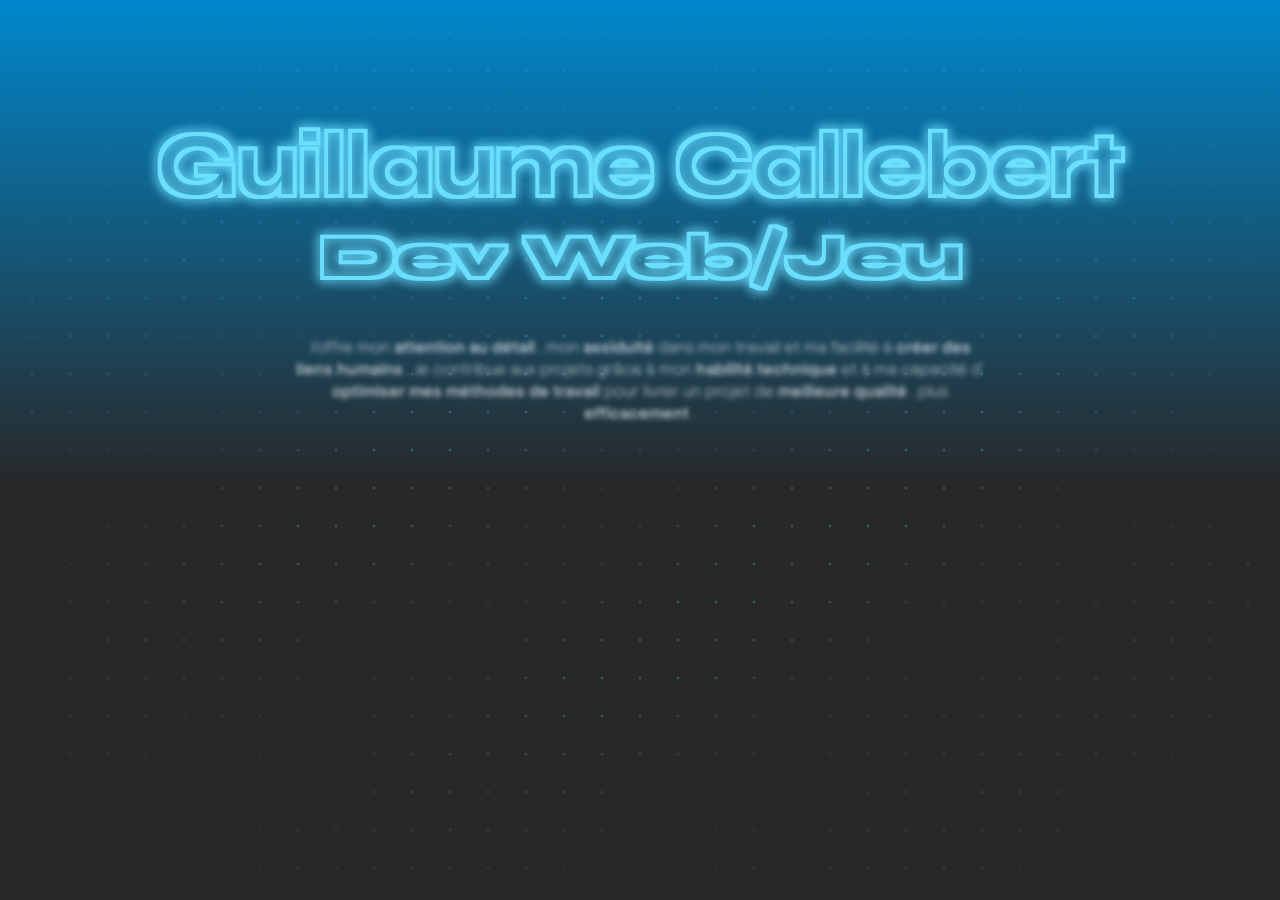
==== commit 158abd76: "Final beta update" ====
--- a/index.html
+++ b/index.html
@@ -171,8 +171,8 @@
             </a>
         </div>
     </div>
-    <div class="hub">
-        <div class="wrapper">
+    <div class="hub" data-component="HubBackground">
+        <div class="wrapper" data-component="HubIntro">
             <div class="logo-name">
                 <div class="top neon" data-component="NeonGlitch">Guillaume Callebert</div>
                 <div class="bottom neon" data-component="NeonGlitch">Dev Web/Jeu</div>
@@ -209,7 +209,7 @@
                     <strong>mars 2027.</strong>
                 </p>
             </div>
-            <div class="button-bar">
+            <div class="button-bar" data-component="MagneticButtons">
                 <a class="button hub-button" href="aboutme.html">
                     <div class="button-icon">
                         <svg class="icon icon--md">
@@ -218,7 +218,7 @@
                     </div>
                     <div class="button-title">À propos</div>
                 </a>
-                <a class="button hub-button" href="aboutme.html#projectCarousel">
+                <a class="button hub-button" href="aboutme.html#projectlist">
                     <div class="button-icon">
                         <svg class="icon icon--md">
                             <use href="#icon-Projets"></use>
--- a/styles/main.css
+++ b/styles/main.css
@@ -1775,9 +1775,10 @@
   padding: 10px;
   display: flex;
   flex-direction: column;
-  justify-content: space-between;
+  justify-content: center;
   text-align: center;
   align-self: stretch;
+  gap: 30px;
 }
 @media screen and (max-width: 1024px) {
   .aboutme .aboutinfo .who {
@@ -1808,7 +1809,7 @@
   border-radius: 24px;
 }
 .aboutme .aboutinfo .passions {
-  align-self: stretch;
+  justify-content: center;
 }
 @media screen and (max-width: 1024px) {
   .aboutme .aboutinfo .passions {
@@ -2116,6 +2117,13 @@
   padding: 9px 32px;
   justify-content: center;
   width: 240px;
+}
+@media screen and (max-width: 1024px) {
+  header .left,
+  header .right {
+    gap: 15px;
+    width: 150px;
+  }
 }
 header .center {
   color: var(--color-secondary);
@@ -2625,8 +2633,146 @@
   padding: 50px 0;
 }
 
+/* ==========================================================================
+   carousel / galerie d'images des fiches projet
+   Limité à .imagegallery pour ne pas toucher aux autres carrousels.
+   ========================================================================== */
+.imagegallery {
+  --gallery-ratio: 16 / 9;
+  --gallery-radius: clamp(18px, 2.4vw, 28px);
+}
+@media screen and (max-width: 768px) {
+  .imagegallery {
+    --gallery-ratio: 4 / 3;
+  }
+}
+.imagegallery .swiper-slide {
+  display: flex;
+  align-items: center;
+  justify-content: center;
+  height: auto;
+}
+.imagegallery .imageslide {
+  position: relative;
+  width: 100%;
+  aspect-ratio: var(--gallery-ratio);
+  overflow: hidden;
+  border-radius: var(--gallery-radius);
+}
+.imagegallery .imageslide::before {
+  content: "";
+  position: absolute;
+  inset: -10%;
+  background: var(--img) center/cover no-repeat;
+  filter: blur(28px) brightness(0.5) saturate(1.2);
+}
+.imagegallery .imageslide img {
+  position: relative;
+  display: block;
+  width: 100%;
+  height: 100%;
+  max-height: none;
+  -o-object-fit: contain;
+     object-fit: contain;
+  -o-object-position: center;
+     object-position: center;
+  border-radius: 0;
+}
+.imagegallery .swiper.has-caption .swiper-slide .mediasubtitle {
+  display: none;
+}
+.imagegallery .swiper > .wrapper {
+  display: grid;
+  grid-template-columns: 1fr auto 1fr;
+  align-items: center;
+  width: auto;
+  max-width: none;
+  margin: 32px 0 0;
+  padding: 0;
+}
+.imagegallery .swiper-pagination {
+  grid-column: 2;
+  width: auto;
+}
+.imagegallery .swiper-buttons {
+  grid-column: 3;
+  justify-self: end;
+  gap: 12px;
+}
+.imagegallery .swiper-pagination-bullets {
+  display: flex;
+  justify-content: center;
+  gap: 10px;
+  position: static;
+}
+.imagegallery .swiper-pagination-bullet {
+  flex: 0 0 28px;
+  width: auto;
+  height: 6px;
+  margin: 0;
+  border-radius: 999px;
+  opacity: 1;
+  background: color-mix(in srgb, var(--color-white) 18%, transparent);
+  transition: flex-basis 0.5s cubic-bezier(0.19, 1, 0.22, 1), background-color 0.4s ease-out;
+}
+.imagegallery .swiper-pagination-bullet-active {
+  flex-basis: 56px;
+  background: color-mix(in srgb, var(--color-white) 75%, transparent);
+}
+.imagegallery .swiper-buttons .swiper-button-prev,
+.imagegallery .swiper-buttons .swiper-button-next {
+  inset: auto;
+  width: 46px;
+  height: 46px;
+  margin: 0;
+  border-radius: 10px;
+  box-shadow: 0 0 0 1px color-mix(in srgb, #6fe3ff 45%, transparent), 0 0 18px color-mix(in srgb, #00b4ff 30%, transparent);
+}
+.imagegallery .swiper-buttons .swiper-button-prev svg,
+.imagegallery .swiper-buttons .swiper-button-next svg {
+  display: none;
+}
+.imagegallery .swiper-buttons .swiper-button-prev::after,
+.imagegallery .swiper-buttons .swiper-button-next::after {
+  content: "";
+  width: 30px;
+  height: 30px;
+  font-size: 0;
+  background: currentColor;
+  -webkit-mask-repeat: no-repeat;
+  -webkit-mask-position: center;
+  -webkit-mask-size: contain;
+  mask-repeat: no-repeat;
+  mask-position: center;
+  mask-size: contain;
+}
+.imagegallery .swiper-buttons .swiper-button-prev:hover,
+.imagegallery .swiper-buttons .swiper-button-next:hover {
+  transform: scale(1.06);
+}
+.imagegallery .swiper-buttons .swiper-button-prev::after {
+  -webkit-mask-image: url("data:image/svg+xml,%3Csvg xmlns='http://www.w3.org/2000/svg' viewBox='0 0 24 24'%3E%3Cpath d='M17.5 5 7 12l10.5 7z' fill='black' stroke='black' stroke-width='2.5' stroke-linejoin='round'/%3E%3C/svg%3E");
+  mask-image: url("data:image/svg+xml,%3Csvg xmlns='http://www.w3.org/2000/svg' viewBox='0 0 24 24'%3E%3Cpath d='M17.5 5 7 12l10.5 7z' fill='black' stroke='black' stroke-width='2.5' stroke-linejoin='round'/%3E%3C/svg%3E");
+}
+.imagegallery .swiper-buttons .swiper-button-next::after {
+  -webkit-mask-image: url("data:image/svg+xml,%3Csvg xmlns='http://www.w3.org/2000/svg' viewBox='0 0 24 24'%3E%3Cpath d='M6.5 5 17 12 6.5 19z' fill='black' stroke='black' stroke-width='2.5' stroke-linejoin='round'/%3E%3C/svg%3E");
+  mask-image: url("data:image/svg+xml,%3Csvg xmlns='http://www.w3.org/2000/svg' viewBox='0 0 24 24'%3E%3Cpath d='M6.5 5 17 12 6.5 19z' fill='black' stroke='black' stroke-width='2.5' stroke-linejoin='round'/%3E%3C/svg%3E");
+}
+.imagegallery .swiper-caption {
+  position: static;
+  margin-top: 44px;
+  min-height: 1.4em;
+  text-align: center;
+  transition: opacity 0.15s ease, transform 0.15s ease;
+}
+.imagegallery .swiper-caption.is-changing {
+  opacity: 0;
+  transform: translateY(6px);
+}
+
 footer {
   background: linear-gradient(180deg, #282828 0%, #474747 40%, #474747 100%);
+  color: var(--color-white);
   padding: 50px 0 30px;
   margin-top: 15px;
   display: flex;
@@ -2641,6 +2787,90 @@
 footer p {
   opacity: 0.4;
   max-width: 60vw;
+}
+
+/*Déclaration d'utilisation de l'IA*/
+.aidisclosure {
+  display: flex;
+  flex-direction: column;
+  align-items: center;
+  gap: 20px;
+  width: 100%;
+  max-width: 1000px;
+  margin-top: 15px;
+  padding: 0 25px;
+  scroll-margin-top: 110px;
+}
+.aidisclosure p {
+  opacity: 0.85;
+  max-width: none;
+}
+.aidisclosure .aidisclosure__summary {
+  max-width: min(700px, 100%);
+}
+.aidisclosure:not(.is-ready) .aidisclosure__toggle {
+  display: none;
+}
+.aidisclosure .aidisclosure__toggle {
+  font: inherit;
+  cursor: pointer;
+  color: var(--color-white);
+  background-color: var(--color-black);
+  box-shadow: 0 0 8px 0 rgba(142, 143, 143, 0.8), 0 4px 4px 0 rgba(0, 0, 0, 0.25) inset;
+  border: 1px solid var(--color-black);
+}
+.aidisclosure .aidisclosure__toggle:hover {
+  filter: drop-shadow(0px 0px 8px rgba(142, 143, 143, 0.8));
+}
+.aidisclosure .aidisclosure__panel {
+  width: 100%;
+}
+.aidisclosure .aidisclosure__panel[hidden] {
+  display: none;
+}
+.aidisclosure .aidisclosure__grid {
+  display: grid;
+  grid-template-columns: 1fr 1fr;
+  gap: 20px;
+  text-align: left;
+}
+@media screen and (max-width: 1024px) {
+  .aidisclosure .aidisclosure__grid {
+    grid-template-columns: 1fr;
+  }
+}
+.aidisclosure .aidisclosure__item {
+  display: flex;
+  flex-direction: column;
+  gap: 12px;
+  padding: 25px;
+  background-color: rgba(0, 0, 0, 0.25);
+  border: 1px solid rgba(255, 255, 255, 0.08);
+  border-radius: 15px;
+}
+.aidisclosure .aidisclosure__item.aidisclosure__item--wide {
+  grid-column: 1/-1;
+}
+.aidisclosure .aidisclosure__item ul {
+  display: flex;
+  flex-direction: column;
+  gap: 6px;
+  padding-left: 1.2em;
+  list-style: disc;
+  opacity: 0.85;
+}
+.aidisclosure .aidisclosure__title {
+  margin: 0;
+  font-size: 1.1rem;
+  font-weight: 600;
+  font-style: normal;
+  letter-spacing: 0;
+  color: var(--color-secondary);
+}
+.aidisclosure .aidisclosure__updated {
+  margin-top: 20px;
+  text-align: center;
+  opacity: 0.5;
 }
 
 .projectlist {
@@ -2770,6 +3000,11 @@
   border-radius: 20px;
   aspect-ratio: 16/9;
 }
+@media screen and (max-width: 1024px) {
+  .projectdemo .projecthero .projectmedia {
+    padding-top: 100px;
+  }
+}
 .projectdemo .projecthero .projectinfobox {
   margin-top: -200px;
   position: relative;
@@ -2778,6 +3013,14 @@
   padding-bottom: 100px;
   align-items: center;
   width: 100%;
+}
+@media screen and (max-width: 1024px) {
+  .projectdemo .projecthero .projectinfobox {
+    flex-direction: column;
+    margin-top: -200px;
+    padding-bottom: 20px;
+    gap: 20px;
+  }
 }
 .projectdemo .projecthero .projectinfobox .projecttags {
   display: flex;
@@ -2815,12 +3058,27 @@
   align-self: center;
   gap: 10px;
 }
+@media screen and (max-width: 1024px) {
+  .projectdemo .projecthero .projectinfobox .left,
+  .projectdemo .projecthero .projectinfobox .right {
+    width: 75%;
+  }
+}
 .projectdemo .projecthero .projectinfobox .left {
   align-items: flex-start;
+}
+@media screen and (max-width: 1024px) {
+  .projectdemo .projecthero .projectinfobox .left {
+    align-items: center;
+    text-align: center;
+    margin-top: 200px;
+  }
 }
 .projectdemo .projecthero .projectinfobox .right {
   align-items: flex-end;
   text-align: right;
+  align-items: center;
+  text-align: center;
 }
 .projectdemo .projecthero .projectinfobox hr {
   max-width: 175px;
@@ -2852,10 +3110,15 @@
 .projectdemo .difficultes {
   display: flex;
   flex-direction: column;
-  margin-top: 125px;
+  margin: 125px 0;
   align-items: center;
   gap: 15px;
-  margin-bottom: 125px;
+}
+@media screen and (max-width: 1024px) {
+  .projectdemo .projectintro,
+  .projectdemo .difficultes {
+    margin: 70px 0;
+  }
 }
 .projectdemo .projectintro h1,
 .projectdemo .difficultes h1 {
@@ -2864,6 +3127,17 @@
 .projectdemo .projectintro p,
 .projectdemo .difficultes p {
   max-width: 40%;
+}
+@media screen and (max-width: 1024px) {
+  .projectdemo .projectintro p,
+  .projectdemo .difficultes p {
+    max-width: 85%;
+  }
+}
+.projectdemo .projectcontent {
+  display: flex;
+  flex-direction: column;
+  gap: 30px;
 }
 .projectdemo .projectcontent h1 {
   display: flex;
@@ -2887,6 +3161,12 @@
   align-items: center;
   gap: 70px;
 }
+@media screen and (max-width: 1024px) {
+  .projectdemo .step {
+    grid-template-columns: 1fr;
+    gap: 25px;
+  }
+}
 .projectdemo .step .imageswiper {
   min-width: 0;
 }
@@ -2915,6 +3195,11 @@
 }
 .projectdemo .step.fullwidth .text {
   max-width: 75%;
+}
+@media screen and (max-width: 1024px) {
+  .projectdemo .step.reversed .media {
+    order: 1;
+  }
 }
 
 .contracttag {
@@ -3305,6 +3590,290 @@
   border-radius: 56.962px;
 }
 
+html.has-scrollrail {
+  scrollbar-width: none;
+}
+
+html.has-scrollrail::-webkit-scrollbar {
+  display: none;
+}
+
+.scrollrail {
+  position: fixed;
+  top: 0;
+  right: 0;
+  width: 18px;
+  height: 100dvh;
+  z-index: 9998;
+  opacity: 0;
+  transition: opacity 0.4s ease;
+  --split: 0px;
+}
+
+.scrollrail.is-active,
+.scrollrail:hover,
+.scrollrail:focus-within,
+.scrollrail.is-dragging {
+  opacity: 1;
+}
+
+.scrollrail__track {
+  position: absolute;
+  top: 14px;
+  bottom: 14px;
+  right: 7px;
+  width: 2px;
+  border-radius: 2px;
+  background: rgba(0, 255, 240, 0.12);
+  transition: width 0.2s ease, right 0.2s ease;
+}
+
+.scrollrail:hover .scrollrail__track,
+.scrollrail.is-dragging .scrollrail__track {
+  width: 4px;
+  right: 6px;
+}
+
+/* ---------- Curseur ---------- */
+.scrollrail__thumb {
+  position: absolute;
+  left: 0;
+  top: 0;
+  width: 100%;
+  border-radius: inherit;
+  background: #6fe3ff;
+  box-shadow: 0 0 8px rgba(0, 255, 240, 0.7);
+  cursor: grab;
+}
+
+.scrollrail.is-dragging .scrollrail__thumb {
+  cursor: grabbing;
+}
+
+.scrollrail__thumb::before,
+.scrollrail__thumb::after {
+  content: "";
+  position: absolute;
+  inset: 0;
+  border-radius: inherit;
+  mix-blend-mode: screen;
+  pointer-events: none;
+}
+
+.scrollrail__thumb::before {
+  background: #ff2bd6;
+  translate: 0 calc(var(--split) * -1);
+}
+
+.scrollrail__thumb::after {
+  background: #00fff0;
+  translate: 0 var(--split);
+}
+
+/* ---------- Pourcentage (visible seulement pendant le drag) ---------- */
+.scrollrail__percent {
+  position: absolute;
+  top: 50%;
+  right: calc(100% + 16px);
+  transform: translateY(-50%);
+  font-family: var(--font-mono, ui-monospace, "SFMono-Regular", Menlo, monospace);
+  font-size: 12px;
+  letter-spacing: 0.08em;
+  color: #6fe3ff;
+  text-shadow: 0 0 8px rgba(0, 255, 240, 0.7);
+  white-space: nowrap;
+  opacity: 0;
+  pointer-events: none;
+  transition: opacity 0.2s ease;
+}
+
+.scrollrail.is-dragging .scrollrail__percent {
+  opacity: 1;
+}
+
+/* ---------- Crans de sections ---------- */
+.scrollrail__tick {
+  position: absolute;
+  left: 50%;
+  width: 14px;
+  height: 14px;
+  padding: 0;
+  border: 0;
+  background: none;
+  -webkit-appearance: none;
+     -moz-appearance: none;
+          appearance: none;
+  cursor: pointer;
+  transform: translate(-50%, -50%);
+}
+
+.scrollrail__tick::before {
+  content: "";
+  position: absolute;
+  top: 50%;
+  right: 50%;
+  width: 8px;
+  height: 2px;
+  border-radius: 2px;
+  background: rgba(0, 255, 240, 0.3);
+  transform: translateY(-50%);
+  transition: width 0.2s ease, background 0.2s ease, box-shadow 0.2s ease;
+}
+
+.scrollrail__tick.is-current::before {
+  width: 12px;
+  background: #6fe3ff;
+  box-shadow: 0 0 8px rgba(0, 255, 240, 0.7);
+}
+
+.scrollrail__tick:hover::before,
+.scrollrail__tick:focus-visible::before {
+  width: 14px;
+  background: #6fe3ff;
+}
+
+.scrollrail__tick:focus-visible {
+  outline: none;
+}
+
+/* ---------- Nom de la section (au survol d'un cran) ---------- */
+.scrollrail__label {
+  position: absolute;
+  top: 50%;
+  right: calc(50% + 22px);
+  transform: translate(6px, -50%);
+  padding: 4px 8px;
+  border-radius: 6px;
+  background: rgba(10, 25, 35, 0.85);
+  font-family: var(--font-mono, ui-monospace, "SFMono-Regular", Menlo, monospace);
+  font-size: 12px;
+  letter-spacing: 0.08em;
+  text-transform: uppercase;
+  color: #6fe3ff;
+  white-space: nowrap;
+  opacity: 0;
+  pointer-events: none;
+  transition: opacity 0.2s ease, transform 0.2s ease;
+}
+
+.scrollrail__tick:hover .scrollrail__label,
+.scrollrail__tick:focus-visible .scrollrail__label {
+  opacity: 1;
+  transform: translate(0, -50%);
+}
+
+/* Un seul niveau d'information à la fois : pas de noms pendant un drag */
+.scrollrail.is-dragging .scrollrail__label {
+  opacity: 0 !important;
+}
+
+@media (prefers-reduced-motion: reduce) {
+  .scrollrail,
+  .scrollrail__track,
+  .scrollrail__percent,
+  .scrollrail__label,
+  .scrollrail__tick::before {
+    transition: none;
+  }
+}
+.fourofour {
+  background: linear-gradient(180deg, #08c 0%, rgba(40, 40, 40, 0) 30%), #282828;
+}
+.fourofour .wrapper {
+  height: 100vh;
+  display: flex;
+  flex-direction: column;
+  gap: 25px;
+  justify-content: center;
+  padding: 150px 0;
+}
+.fourofour .wrapper .logo-name {
+  display: flex;
+  flex-direction: column;
+  gap: 25px;
+}
+.fourofour .wrapper h1 {
+  font-family: var(--font-logo);
+  font-size: var(--font-size-logo-top);
+}
+.fourofour .wrapper h2 {
+  color: var(--color-secondary);
+}
+.fourofour .wrapper .button {
+  align-self: center;
+}
+
+/* ==========================================================================
+   scrollytelling / component (Scrollytelling.js)
+   ========================================================================== */
+.has-scrollytelling .projectsteps .step {
+  opacity: 0.35;
+  transition: opacity 0.7s cubic-bezier(0.19, 1, 0.22, 1);
+}
+.has-scrollytelling .projectsteps .step.is-current {
+  opacity: 1;
+}
+
+.scrolly-mark {
+  --mark: 0;
+  padding-bottom: 2px;
+  background-image: linear-gradient(var(--color-secondary), var(--color-secondary));
+  background-repeat: no-repeat;
+  background-position: 0 100%;
+  background-size: calc(var(--mark) * 100%) 2px;
+  text-shadow: 0 0 calc(var(--mark) * 14px) rgba(107, 223, 255, calc(var(--mark) * 0.5));
+  -webkit-box-decoration-break: clone;
+  box-decoration-break: clone;
+}
+
+/* ==========================================================================
+   hub / effets (HubBackground.js, HubIntro.js, MagneticButtons.js)
+   ========================================================================== */
+.hub {
+  position: relative;
+  overflow: hidden;
+}
+.hub .wrapper {
+  position: relative;
+  z-index: 1;
+}
+
+.hubbg {
+  position: absolute;
+  inset: 0;
+  z-index: 0;
+  width: 100%;
+  height: 100%;
+  pointer-events: none;
+  -webkit-mask-image: radial-gradient(ellipse at 50% 45%, #000 35%, transparent 100%);
+  mask-image: radial-gradient(ellipse at 50% 45%, #000 35%, transparent 100%);
+}
+
+.button-bar {
+  perspective: 1200px;
+}
+.button-bar .hub-button {
+  translate: calc(var(--mx, 0) * 1px) calc(var(--my, 0) * 1px);
+  rotate: var(--tax, 0) var(--tay, 0) var(--taz, 1) var(--ta, 0deg);
+  transition-property: background-color, background, color, border-color, box-shadow, text-shadow, opacity, transform, scale, filter, outline-color;
+}
+.button-bar .hub-button .button-icon {
+  translate: calc(var(--mx, 0) * 0.5px) calc(var(--my, 0) * 0.5px);
+}
+.button-bar .hub-button .button-title {
+  translate: calc(var(--mx, 0) * 0.25px) calc(var(--my, 0) * 0.25px);
+}
+
+.hubbtn-glow {
+  position: absolute;
+  inset: 0;
+  border-radius: inherit;
+  pointer-events: none;
+  opacity: var(--g, 0);
+  mix-blend-mode: overlay;
+  background: radial-gradient(circle 110px at calc(var(--gx, 0) * 1px) calc(var(--gy, 0) * 1px), rgba(255, 255, 255, 0.45), transparent 70%);
+}
+
 /* ==========================================================================
     ACCESSIBILITY / UTILITIES
    ========================================================================== */
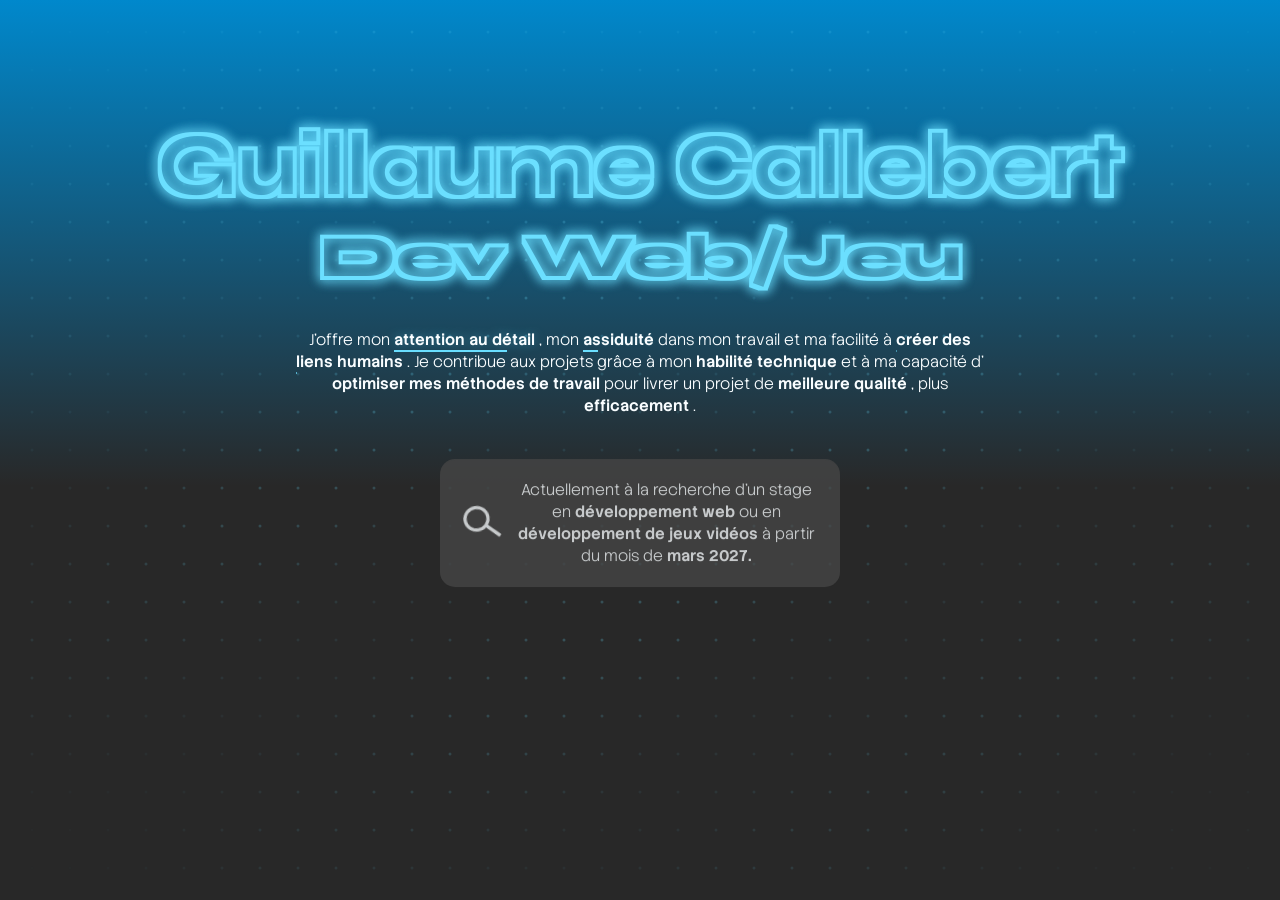
==== commit f5ce1246: "Google Analytics" ====
--- a/index.html
+++ b/index.html
@@ -13,6 +13,18 @@
     <link rel="icon" type="image/png" sizes="32x32" href="assets/favicon/favicon-32x32.png" />
     <link rel="icon" type="image/png" sizes="16x16" href="assets/favicon/favicon-16x16.png" />
     <link rel="manifest" href="assets/favicon/site.webmanifest" />
+
+    <script async src="https://www.googletagmanager.com/gtag/js?id=G-7YB1YNL0CH"></script>
+    <script>
+        window.dataLayer = window.dataLayer || [];
+
+        function gtag() {
+            dataLayer.push(arguments);
+        }
+        gtag("js", new Date());
+
+        gtag("config", "G-7YB1YNL0CH");
+    </script>
 </head>
 
 <body style="position: relative">
@@ -210,7 +222,7 @@
                 </p>
             </div>
             <div class="button-bar" data-component="MagneticButtons">
-                <a class="button hub-button" href="aboutme.html">
+                <a class="button hub-button" href="aboutme">
                     <div class="button-icon">
                         <svg class="icon icon--md">
                             <use href="#icon-AboutMe"></use>
@@ -218,7 +230,7 @@
                     </div>
                     <div class="button-title">À propos</div>
                 </a>
-                <a class="button hub-button" href="aboutme.html#projectlist">
+                <a class="button hub-button" href="aboutme#projectlist">
                     <div class="button-icon">
                         <svg class="icon icon--md">
                             <use href="#icon-Projets"></use>
@@ -226,7 +238,7 @@
                     </div>
                     <div class="button-title">Projets</div>
                 </a>
-                <a class="button hub-button" href="aboutme.html#videopresentation">
+                <a class="button hub-button" href="aboutme#videopresentation">
                     <div class="button-icon">
                         <svg class="icon icon--md">
                             <use href="#icon-Video"></use>
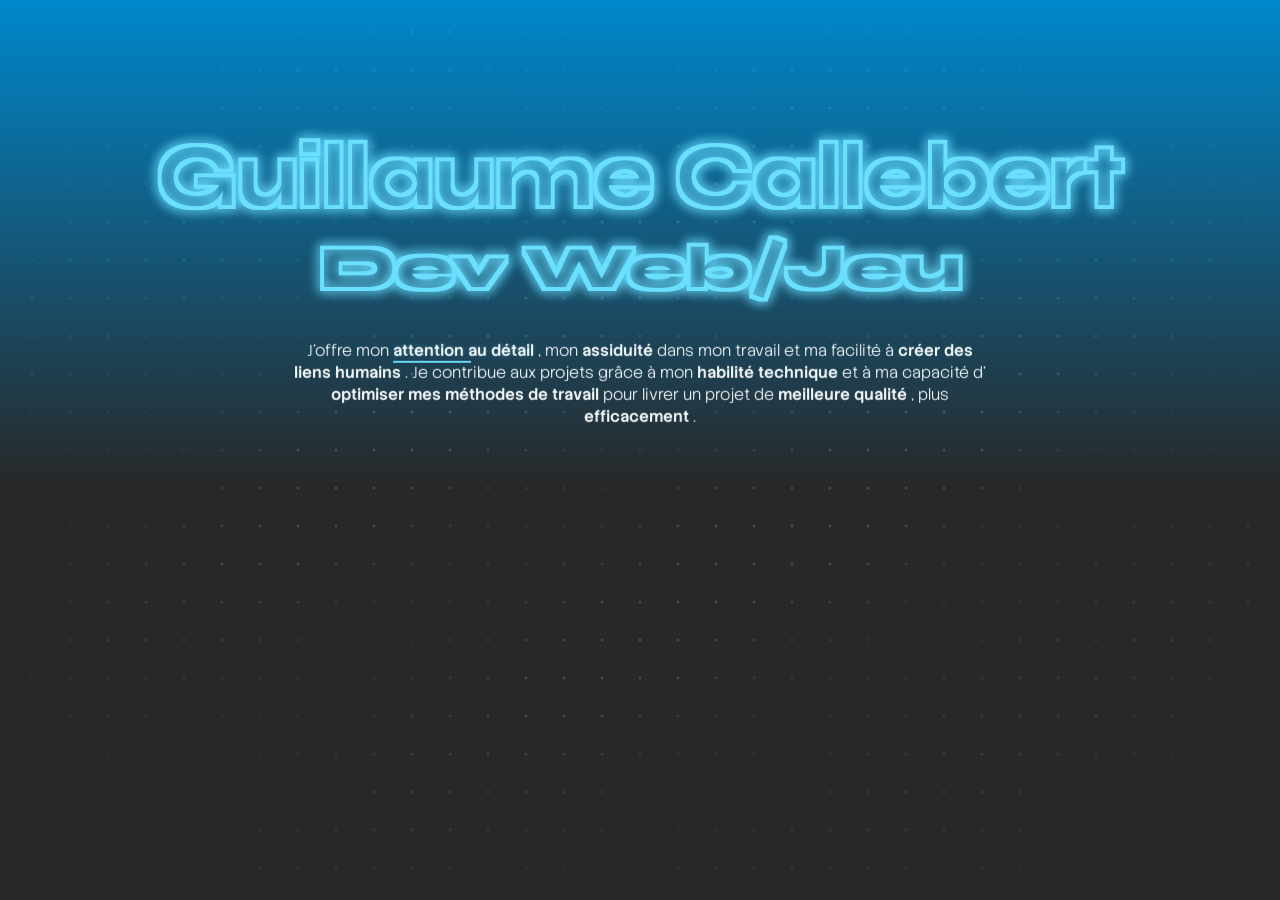
==== commit 88e6fb68: "Updates retro beta 2" ====
--- a/index.html
+++ b/index.html
@@ -14,6 +14,13 @@
     <link rel="icon" type="image/png" sizes="16x16" href="assets/favicon/favicon-16x16.png" />
     <link rel="manifest" href="assets/favicon/site.webmanifest" />
 
+    <script>
+        try {
+            var t = JSON.parse(sessionStorage.getItem("pagetransition"));
+            if (t && Date.now() - t.time < 5000) document.documentElement.classList.add("pt-cover");
+        } catch (e) {}
+    </script>
+
     <script async src="https://www.googletagmanager.com/gtag/js?id=G-7YB1YNL0CH"></script>
     <script>
         window.dataLayer = window.dataLayer || [];
@@ -27,7 +34,7 @@
     </script>
 </head>
 
-<body style="position: relative">
+<body data-component="PageTransition" style="position: relative">
     <svg width="0" height="0" style="position: absolute" aria-hidden="true" focusable="false">
         <!-- xl (≥ 1920px) -->
         <filter id="neon-xl" x="-10%" y="-50%" width="120%" height="200%" color-interpolation-filters="sRGB">
--- a/styles/main.css
+++ b/styles/main.css
@@ -26,20 +26,20 @@
   --font-secondary: 'Anonymous Pro', monospace;
   --font-text: 'Stack Sans Text', sans-serif;
   --font-logo: 'Syne', sans-serif;
-  --font-size-h1: clamp(1.5rem, 0.63vw + 1.31rem, 1.88rem);
-  --font-size-h2: clamp(1rem, 0.83vw + 0.75rem, 1.5rem);
-  --font-size-h3: clamp(1rem, 0.83vw + 0.75rem, 1.5rem);
-  --font-size-content: clamp(0.75rem, 0.42vw + 0.63rem, 1rem);
-  --font-size-button: clamp(0.88rem, 0.73vw + 0.66rem, 1.31rem);
+  --font-size-h1: clamp(1.63rem, 0.42vw + 1.5rem, 1.88rem);
+  --font-size-h2: clamp(1.13rem, 0.63vw + 0.94rem, 1.5rem);
+  --font-size-h3: clamp(1.13rem, 0.63vw + 0.94rem, 1.5rem);
+  --font-size-content: clamp(0.88rem, 0.21vw + 0.81rem, 1rem);
+  --font-size-button: clamp(0.88rem, 0.42vw + 0.75rem, 1.13rem);
   --font-size-logo-top: clamp(2.04rem, 6.9vw + -0.03rem, 6.18rem);
   --font-size-logo-bottom: clamp(1.29rem, 4.72vw + -0.13rem, 4.12rem);
-  --font-size-btn-nav: clamp(0.69rem, 0.94vw + 0.41rem, 1.25rem);
+  --font-size-btn-nav: clamp(0.88rem, 0.42vw + 0.75rem, 1.13rem);
 }
 
 p {
   margin: 0;
   font-family: var(--font-text);
-  font-size: clamp(0.75rem, 0.42vw + 0.63rem, 1rem);
+  font-size: var(--font-size-content);
   font-weight: 200;
   line-height: 22px;
 }
@@ -424,28 +424,6 @@
 a {
   color: inherit;
   text-decoration: none;
-}
-
-@view-transition {
-  navigation: auto;
-}
-/* 1. Define the slide-in animation */
-@keyframes slide-in {
-  from {
-    transform: translateX(100vw);
-  }
-  to {
-    transform: translateX(0);
-  }
-}
-/* 2. Turn off the default animation for the old page */
-::view-transition-old(root) {
-  animation: none;
-}
-
-/* 3. Apply the slide-in to the new page */
-::view-transition-new(root) {
-  animation: slide-in 0.4s ease-in-out;
 }
 
 strong {
@@ -1688,7 +1666,7 @@
   align-items: center;
   background-color: var(--color-primary);
   gap: 10px;
-  padding: 10px;
+  padding: 8px;
   text-align: center;
   white-space: nowrap;
 }
@@ -1780,16 +1758,15 @@
   align-self: stretch;
   gap: 30px;
 }
+.aboutme .aboutinfo .who .button {
+  align-self: center;
+}
 @media screen and (max-width: 1024px) {
   .aboutme .aboutinfo .who {
     align-self: center;
     gap: 20px;
     width: 70%;
   }
-  .aboutme .aboutinfo .who .button {
-    display: inline-flex;
-    align-self: center;
-  }
 }
 .aboutme .aboutinfo .who p {
   height: 100%;
@@ -1803,6 +1780,7 @@
 @media screen and (max-width: 1024px) {
   .aboutme .aboutinfo .media {
     order: -1;
+    max-width: 60%;
   }
 }
 .aboutme .aboutinfo .media img {
@@ -2098,7 +2076,7 @@
   transform: translateX(-50%);
   top: 1%;
   z-index: 1111;
-  transition: all 0.2s ease-in-out;
+  transition: opacity 0.4s ease;
   white-space: nowrap;
   justify-content: center;
 }
@@ -2117,6 +2095,8 @@
   padding: 9px 32px;
   justify-content: center;
   width: 240px;
+  overflow: hidden;
+  transition: width 0.6s cubic-bezier(0.19, 1, 0.22, 1), padding 0.6s cubic-bezier(0.19, 1, 0.22, 1);
 }
 @media screen and (max-width: 1024px) {
   header .left,
@@ -2125,6 +2105,10 @@
     width: 150px;
   }
 }
+header .left a,
+header .right a {
+  transition: opacity 0.35s ease 0.15s, transform 0.6s cubic-bezier(0.19, 1, 0.22, 1) 0.1s;
+}
 header .center {
   color: var(--color-secondary);
 }
@@ -2132,17 +2116,34 @@
   height: 4em;
   width: 4em;
 }
-header.standby {
-  transition: all 0.2s ease-in-out;
-  width: 70px;
-}
 header.standby .left,
 header.standby .right {
   width: 0;
+  padding-left: 0;
+  padding-right: 0;
+  transition: width 0.45s cubic-bezier(0.65, 0, 0.35, 1) 0.12s, padding 0.45s cubic-bezier(0.65, 0, 0.35, 1) 0.12s;
+}
+header.standby .left a,
+header.standby .right a {
   opacity: 0;
+  transition: opacity 0.2s ease, transform 0.45s cubic-bezier(0.65, 0, 0.35, 1);
+}
+header.standby .left a {
+  transform: translateX(40px);
+}
+header.standby .right a {
+  transform: translateX(-40px);
 }
 header.inactive {
   opacity: 0.6;
+}
+@media (prefers-reduced-motion: reduce) {
+  header,
+  header .left,
+  header .right,
+  header a {
+    transition: none !important;
+  }
 }
 
 .header nav ul {
@@ -2658,6 +2659,16 @@
   aspect-ratio: var(--gallery-ratio);
   overflow: hidden;
   border-radius: var(--gallery-radius);
+  display: block;
+  box-sizing: border-box;
+  height: auto;
+  padding: 0;
+  transition: none;
+  isolation: isolate;
+  clip-path: inset(0 round var(--gallery-radius));
+}
+.imagegallery .imageslide:hover {
+  transform: none;
 }
 .imagegallery .imageslide::before {
   content: "";
@@ -3235,10 +3246,19 @@
   -webkit-user-select: none;
      -moz-user-select: none;
           user-select: none;
+  --carousel-gap: 50px;
+}
+@media screen and (max-width: 768px) {
+  .carousel {
+    --carousel-gap: 20px;
+  }
 }
 .carousel .carousel__track {
   display: flex;
-  gap: 50px;
+  align-items: stretch;
+  gap: var(--carousel-gap);
+  width: -moz-max-content;
+  width: max-content;
 }
 .carousel.is-dragging {
   cursor: grabbing;
@@ -3246,42 +3266,62 @@
 .carousel img {
   -webkit-user-drag: none; /* empêche le "fantôme" d'image natif */
 }
+@media (prefers-reduced-motion: reduce) {
+  .carousel {
+    overflow-x: auto;
+    scroll-snap-type: x mandatory;
+    touch-action: auto;
+    cursor: auto;
+  }
+  .carousel .projectcard {
+    scroll-snap-align: center;
+  }
+}
 
 .projectcard {
-  --card-width: 550px;
+  --card-width: clamp(260px, 86vw, 480px);
   display: flex;
   flex-direction: column;
-  width: -moz-fit-content;
-  width: fit-content;
+  flex: 0 0 var(--card-width);
+  width: var(--card-width);
+  align-self: stretch;
+  box-sizing: border-box;
   background-color: var(--color-bg-secondary);
   border-radius: 25px;
   gap: 30px;
-  justify-content: center;
-  align-self: center;
   box-shadow: 4px 4px 4px 0 rgba(0, 0, 0, 0.25);
 }
 .projectcard .projectmedia img {
   display: block;
+  width: 100%;
   height: auto;
   aspect-ratio: 16/9;
   -o-object-fit: cover;
      object-fit: cover;
   border-radius: 25px 25px 0 0;
-  max-width: var(--card-width);
 }
 .projectcard .projectinfo {
   display: flex;
   flex-direction: column;
-  align-self: center;
+  flex: 1;
+  align-self: stretch;
   align-items: center;
   text-align: center;
   gap: 20px;
   padding: 20px;
   padding-bottom: 30px;
-  max-width: var(--card-width);
+  box-sizing: border-box;
+}
+@media screen and (max-width: 768px) {
+  .projectcard .projectinfo {
+    padding: 16px 16px 24px;
+    gap: 16px;
+  }
 }
 .projectcard .projectinfo .projecticons {
   display: flex;
+  flex-wrap: wrap;
+  justify-content: center;
   gap: 10px;
 }
 .projectcard .projectinfo .projecticons .icon--circle {
@@ -3291,17 +3331,34 @@
 .projectcard .projectinfo .projecticons .icon--circle use {
   color: var(--color-white);
 }
+.projectcard .projectinfo > :is(h2, h3, p) {
+  text-wrap: balance;
+  margin: 0;
+}
+.projectcard .projectinfo > .button {
+  margin-top: auto;
+  align-self: center;
+}
 .projectcard .projecttags {
   display: flex;
-  align-items: center;
+  flex-wrap: wrap;
+  justify-content: center;
+  align-items: center;
+  gap: 8px 10px;
+}
+.projectcard .projecttags > :not(.contracttag) {
+  white-space: nowrap;
+  margin: 0;
 }
 .projectcard .projecttags .contracttag {
   display: flex;
   align-items: center;
+  flex: 0 0 auto;
+  white-space: nowrap;
   gap: 8px;
   padding: 8px 15px;
   border-radius: 27px;
-  margin-right: 10px;
+  margin-right: 0;
 }
 .projectcard .projecttags .contracttag.tagnidbleu {
   background-color: #20325f;
@@ -3508,9 +3565,11 @@
   overflow: hidden;
   border-radius: 12px;
   cursor: ew-resize;
+  -moz-user-select: none;
+       user-select: none;
   -webkit-user-select: none;
-     -moz-user-select: none;
-          user-select: none;
+  touch-action: pan-y;
+  -webkit-tap-highlight-color: transparent;
 }
 
 .comparison-layer {
@@ -3526,6 +3585,8 @@
   height: 100%;
   -o-object-fit: cover;
      object-fit: cover;
+  pointer-events: none;
+  -webkit-user-drag: none;
 }
 
 .comparison-layer.after {
@@ -3537,6 +3598,31 @@
   /* clip-path: inset(top right bottom left) */
   /* Shows 50% left of the BEFORE image */
   clip-path: inset(0 50% 0 0);
+}
+
+/* Étiquettes Avant / Après (ajoutées par BeforeAfter.js).
+   Elles vivent dans leur couche : celle de gauche disparaît donc
+   naturellement quand la poignée la recouvre. */
+.comparison-label {
+  position: absolute;
+  bottom: 0.75rem;
+  padding: 0.3rem 0.75rem;
+  border-radius: 999px;
+  background: rgba(0, 0, 0, 0.6);
+  backdrop-filter: blur(4px);
+  color: white;
+  font-size: 0.85rem;
+  font-weight: 600;
+  letter-spacing: 0.05em;
+  text-transform: uppercase;
+  white-space: nowrap;
+  pointer-events: none;
+}
+.comparison-label--before {
+  left: 0.75rem;
+}
+.comparison-label--after {
+  right: 0.75rem;
 }
 
 .comparison-handle {
@@ -3549,6 +3635,10 @@
   transform: translateX(-50%);
   z-index: 10;
   box-shadow: 0 0 10px rgba(0, 0, 0, 0.3);
+}
+.comparison-handle:focus-visible {
+  outline: 3px solid white;
+  outline-offset: 4px;
 }
 
 /* Handle circle */
@@ -3590,6 +3680,24 @@
   border-radius: 56.962px;
 }
 
+/* Invitation à glisser : la poignée pulse jusqu'à la première interaction */
+.comparison-slider.is-hinting .comparison-handle::before {
+  animation: comparison-pulse 1.6s ease-out infinite;
+}
+
+@keyframes comparison-pulse {
+  0% {
+    box-shadow: 0 2px 12px rgba(0, 0, 0, 0.4), 0 0 0 0 rgba(255, 255, 255, 0.7);
+  }
+  70%, 100% {
+    box-shadow: 0 2px 12px rgba(0, 0, 0, 0.4), 0 0 0 18px rgba(255, 255, 255, 0);
+  }
+}
+@media (prefers-reduced-motion: reduce) {
+  .comparison-slider.is-hinting .comparison-handle::before {
+    animation: none;
+  }
+}
 html.has-scrollrail {
   scrollbar-width: none;
 }
@@ -3874,6 +3982,205 @@
   background: radial-gradient(circle 110px at calc(var(--gx, 0) * 1px) calc(var(--gy, 0) * 1px), rgba(255, 255, 255, 0.45), transparent 70%);
 }
 
+.hubmark {
+  --a: 0;
+  --b: 0;
+  padding-bottom: 2px;
+  background-image: linear-gradient(90deg, transparent calc(var(--a) * 100%), var(--color-secondary) calc(var(--a) * 100%), var(--color-secondary) calc(var(--b) * 100%), transparent calc(var(--b) * 100%));
+  background-repeat: no-repeat;
+  background-position: 0 100%;
+  background-size: 100% 2px;
+  text-shadow: 0 0 calc((var(--b) - var(--a)) * 14px) rgba(107, 223, 255, calc((var(--b) - var(--a)) * 0.5));
+  -webkit-box-decoration-break: clone;
+  box-decoration-break: clone;
+}
+
+[data-component=Lightbox] img {
+  cursor: zoom-in;
+}
+[data-component=Lightbox] img[data-lightbox-ignore] {
+  cursor: inherit;
+}
+
+[data-component=Lightbox] .comparison-slider img {
+  cursor: inherit;
+}
+
+.lightbox {
+  position: fixed;
+  inset: 0;
+  z-index: 9998;
+  display: flex;
+  align-items: center;
+  justify-content: center;
+  padding: 1rem;
+  background: rgba(0, 0, 0, 0.8);
+  backdrop-filter: blur(8px);
+  overscroll-behavior: contain;
+  touch-action: none;
+  opacity: 0;
+  transition: opacity 250ms ease;
+}
+.lightbox.is-open {
+  opacity: 1;
+}
+.lightbox.is-open .lightbox-image {
+  transform: scale(1);
+}
+.lightbox-image {
+  width: 100%;
+  height: 100%;
+  -o-object-fit: contain;
+     object-fit: contain;
+  transform: scale(0.96);
+  transition: transform 250ms ease;
+}
+.lightbox-close {
+  position: absolute;
+  top: 1.5rem;
+  right: 1.5rem;
+  z-index: 1;
+}
+@media (prefers-reduced-motion: reduce) {
+  .lightbox, .lightbox-image {
+    transition: none;
+  }
+}
+
+:root {
+  --pt-bg: var(--color-bg-primary, #0b0e12);
+  --pt-cyan: #00fff0;
+  --pt-magenta: #ff2bd6;
+}
+
+html.pt-cover::after {
+  content: "";
+  position: fixed;
+  inset: 0;
+  z-index: 9990;
+  background: var(--pt-bg);
+  animation: pt-cover-failsafe 0.01s 3s forwards;
+}
+
+@keyframes pt-cover-failsafe {
+  to {
+    opacity: 0;
+    visibility: hidden;
+  }
+}
+.pagetransition {
+  position: fixed;
+  inset: 0;
+  z-index: 9990;
+  overflow: hidden;
+  pointer-events: none;
+  visibility: hidden;
+}
+.pagetransition.is-active {
+  visibility: visible;
+}
+.pagetransition.is-blocking {
+  pointer-events: auto;
+}
+
+/* ---------- Bandes glitch ---------- */
+.pt-strips {
+  position: absolute;
+  inset: 0;
+}
+
+.pt-strip {
+  position: absolute;
+  left: -4px;
+  width: calc(100% + 8px);
+  box-sizing: border-box;
+  background: var(--pt-bg);
+  border-left: 3px solid var(--pt-cyan);
+  border-right: 3px solid var(--pt-magenta);
+}
+
+/* ---------- Portail : le bouton devient un cadre néon ---------- */
+.pt-portal {
+  position: absolute;
+  inset: 0;
+}
+
+.pt-frame {
+  position: absolute;
+  box-sizing: border-box;
+  border: 2px solid currentColor;
+  box-shadow: 0 0 20px currentColor, inset 0 0 20px currentColor;
+}
+.pt-frame--magenta {
+  color: var(--pt-magenta);
+  mix-blend-mode: screen;
+}
+.pt-frame--cyan {
+  color: var(--pt-cyan);
+  mix-blend-mode: screen;
+}
+.pt-frame--main {
+  color: rgba(255, 255, 255, 0.9);
+  background: var(--pt-bg);
+}
+
+/* ---------- Extinction / allumage façon téléviseur ---------- */
+.pt-crt {
+  position: absolute;
+  inset: 0;
+}
+
+.pt-bar {
+  position: absolute;
+  left: 0;
+  right: 0;
+  height: 0;
+  background: var(--pt-bg);
+}
+.pt-bar--top {
+  top: 0;
+}
+.pt-bar--bottom {
+  bottom: 0;
+}
+
+.pt-line {
+  position: absolute;
+  top: 50%;
+  left: 0;
+  right: 0;
+  height: 3px;
+  background: #e8fffe;
+  box-shadow: 0 0 12px 2px var(--pt-cyan), 0 0 40px 6px var(--pt-cyan);
+}
+
+html.pt-poweron .logo-name {
+  animation: pt-flicker 1.1s steps(1, end) 1;
+}
+
+@keyframes pt-flicker {
+  0% {
+    opacity: 0;
+  }
+  10% {
+    opacity: 1;
+  }
+  16% {
+    opacity: 0.15;
+  }
+  24% {
+    opacity: 1;
+  }
+  32% {
+    opacity: 0.35;
+  }
+  42% {
+    opacity: 1;
+  }
+  100% {
+    opacity: 1;
+  }
+}
 /* ==========================================================================
     ACCESSIBILITY / UTILITIES
    ========================================================================== */
